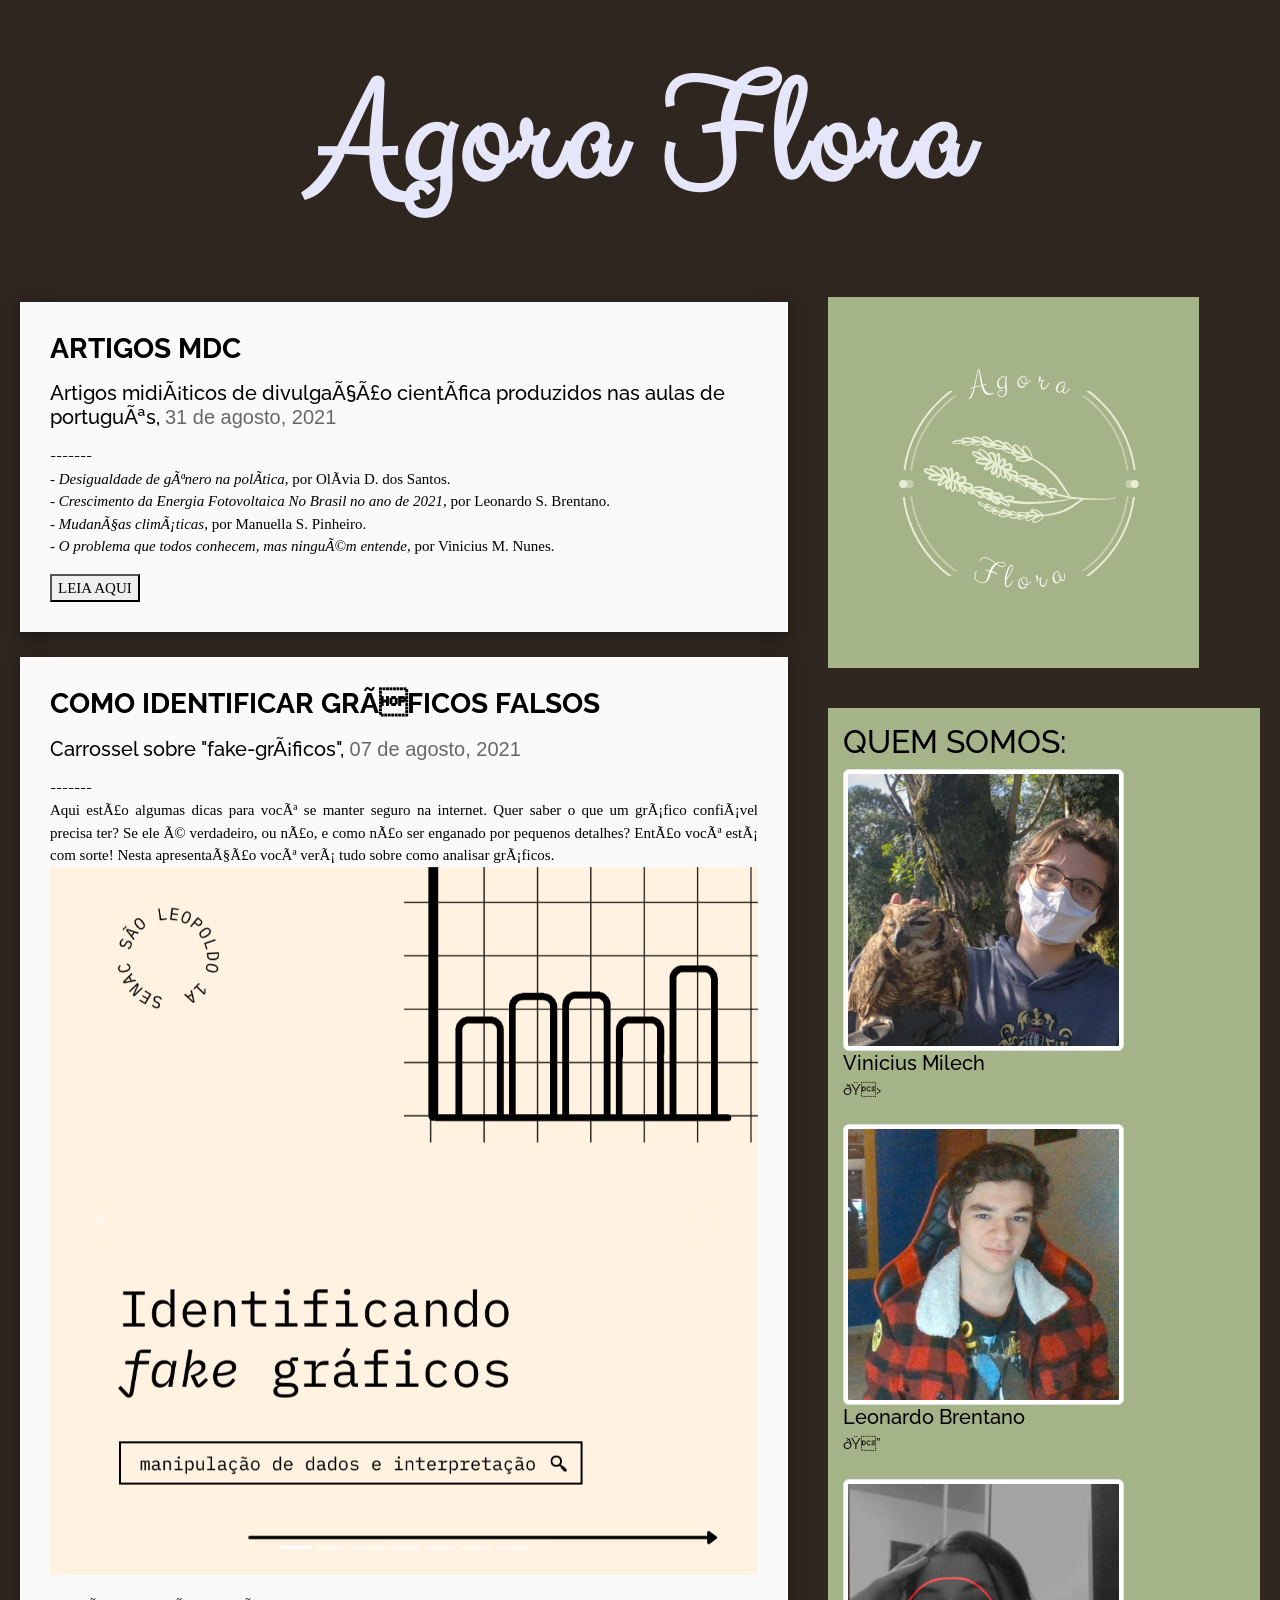
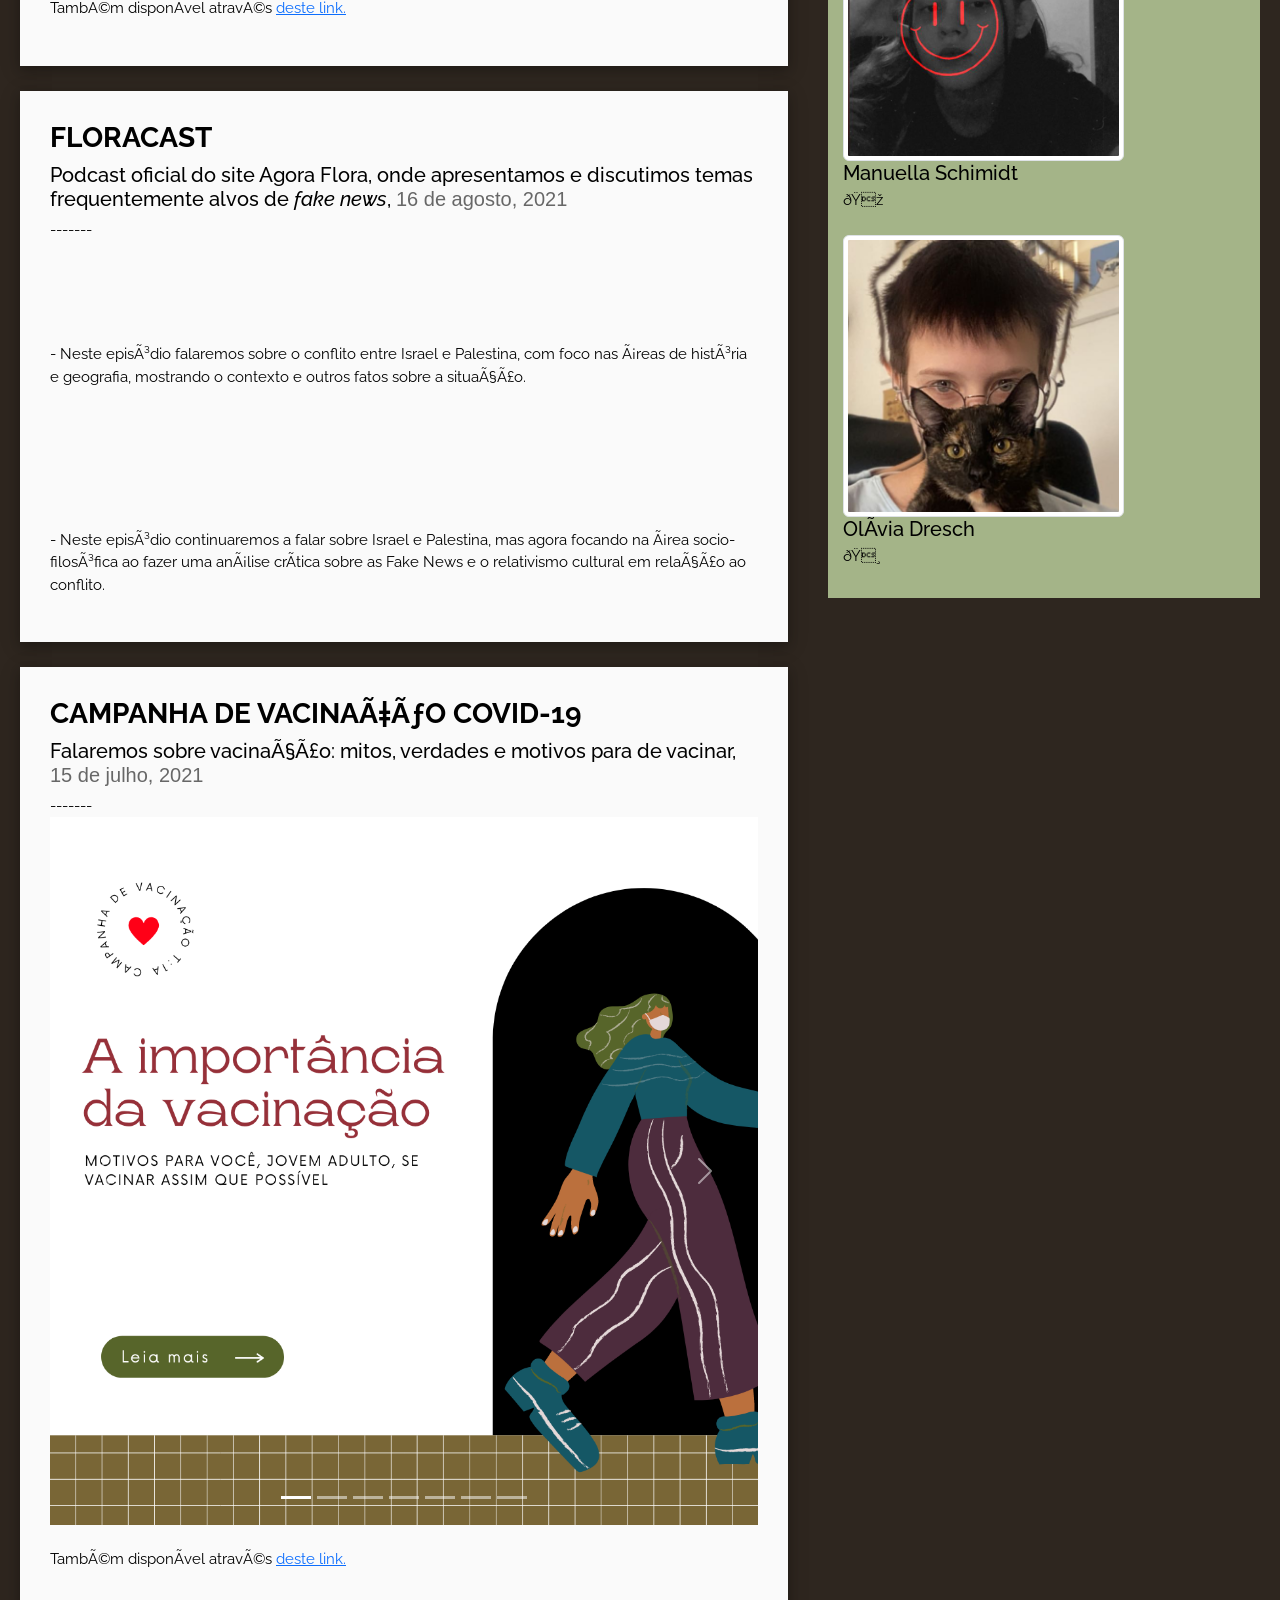
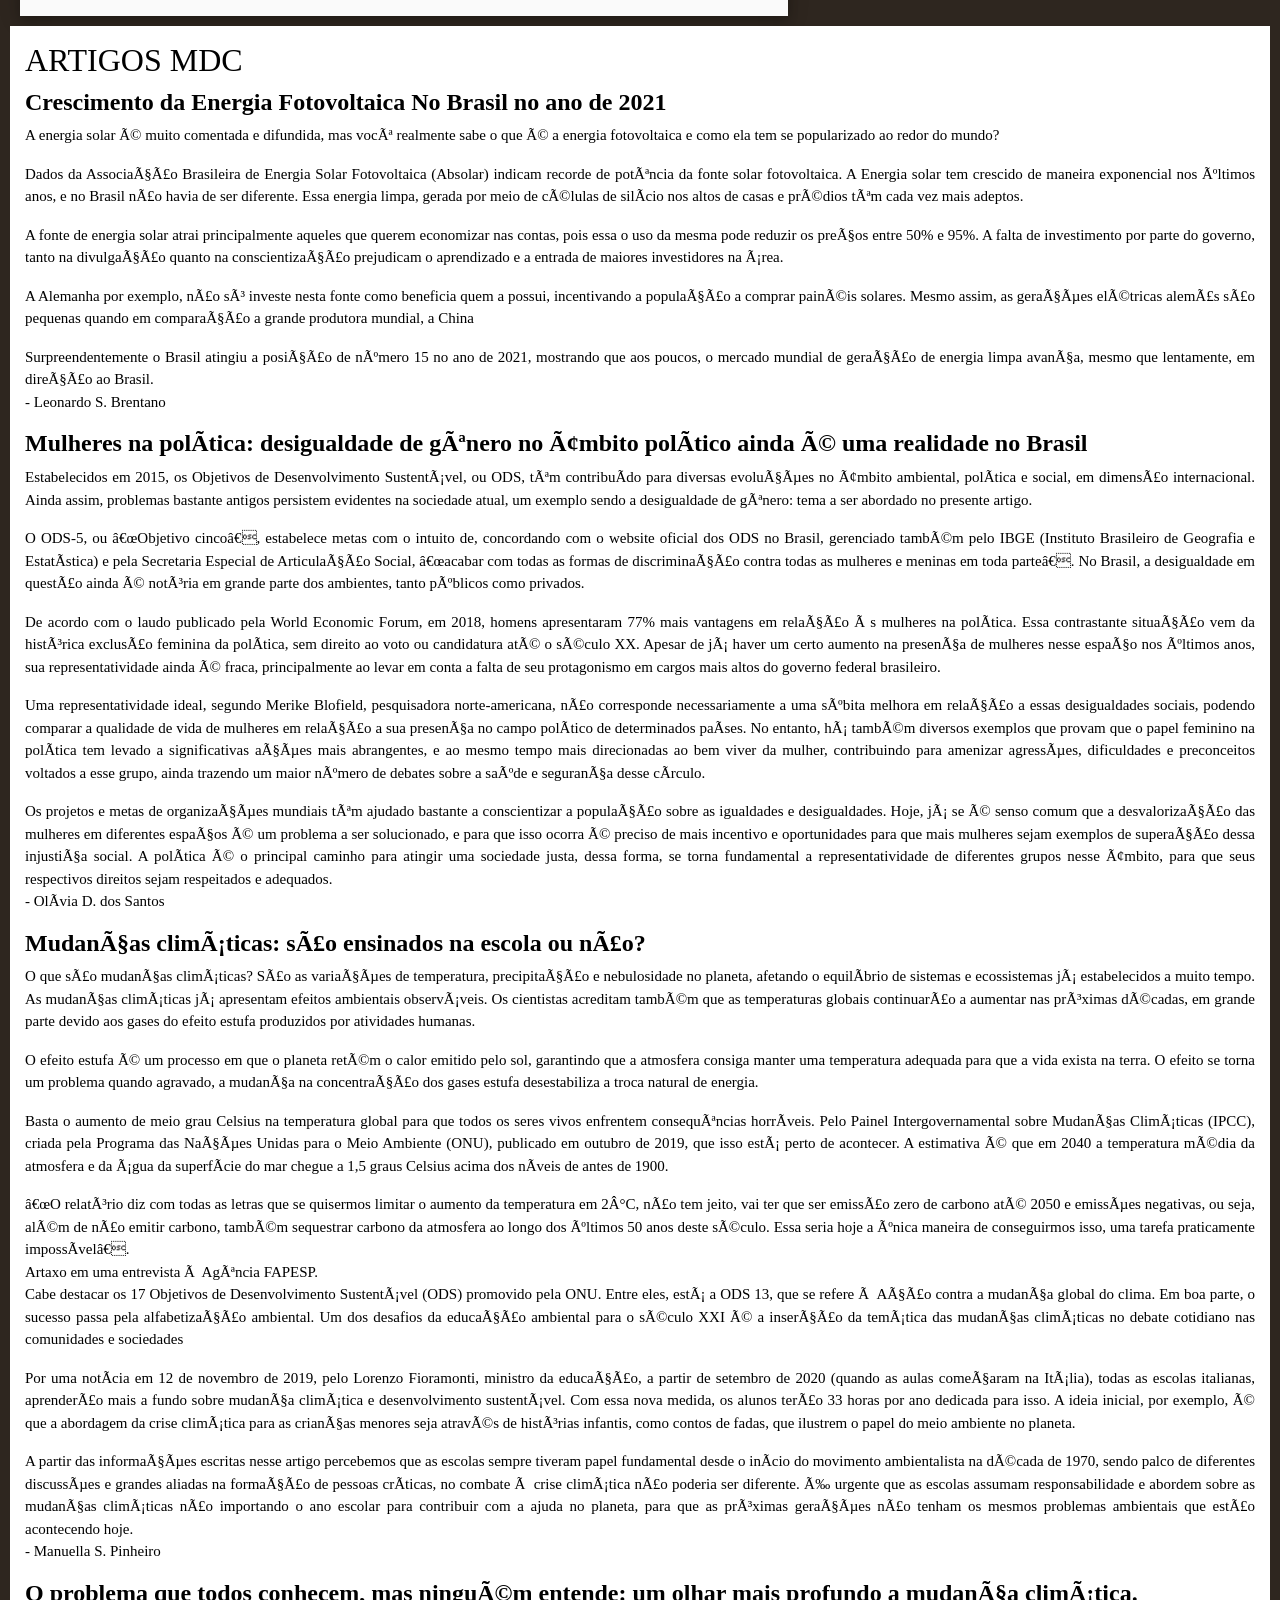
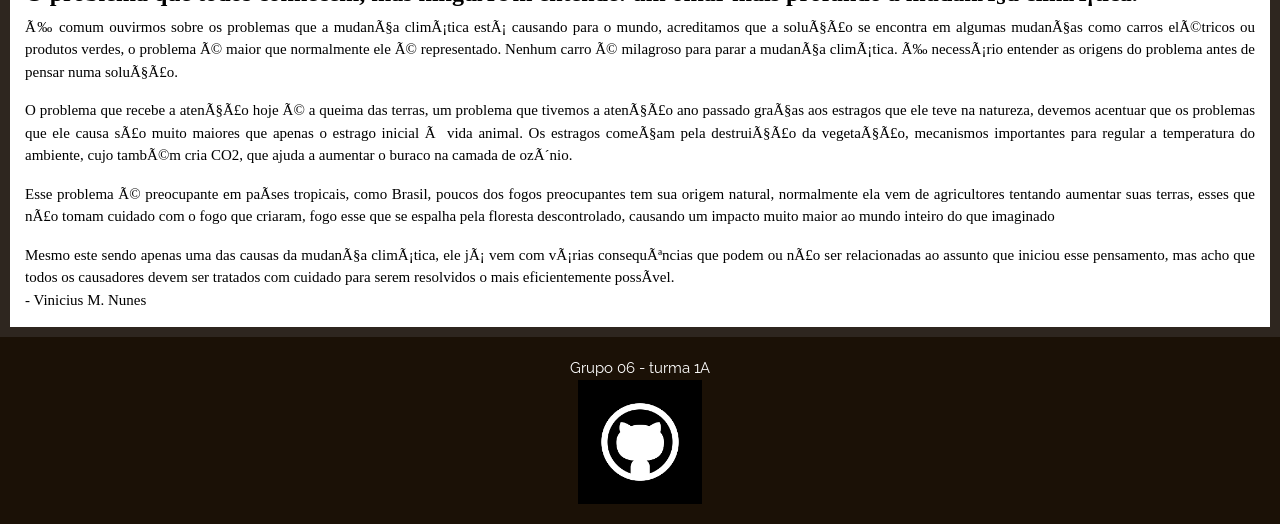
==== index.html @ df8947b8 "Rename indexAGORAFLORA.html to index.html" ====
<html>
    <title>Agora Flora</title>
    <head>
    <link href="https://fonts.googleapis.com/css2?family=Arapey&display=swap" rel="stylesheet"> <!---fonte-arapey-->
    <link href="https://fonts.googleapis.com/css2?family=Raleway&display=swap" rel="stylesheet"> <!--fonte-raleway-->
    <link href="https://fonts.googleapis.com/css2?family=Clicker+Script&display=swap" rel="stylesheet"> <!--fonte-clicker-script-->
    <link rel="shortcut icon" type= "image/png" href = "recheio do site/favicon-16x16.png"> <!--icon-da-aba-->
    <link href="https://cdn.jsdelivr.net/npm/bootstrap@5.1.0/dist/css/bootstrap.min.css" rel="stylesheet" integrity="sha384-KyZXEAg3QhqLMpG8r+8fhAXLRk2vvoC2f3B09zVXn8CA5QIVfZOJ3BCsw2P0p/We" crossorigin="anonymous"> <!--bootstrap-->
    <script src="https://cdn.jsdelivr.net/npm/bootstrap@5.1.1/dist/js/bootstrap.bundle.min.js" integrity="sha384-/bQdsTh/da6pkI1MST/rWKFNjaCP5gBSY4sEBT38Q/9RBh9AH40zEOg7Hlq2THRZ" crossorigin="anonymous"></script>
    <meta content="width=device-width, initial-scale=1" name="viewport" />
    <link rel="stylesheet" href="estiloAGORAFLORA.css">
<style
$enable-grid-classes: false;
$enable-cssgrid: true;
display: table;
$carousel-caption-width:10%;
>

.p{
    color: lavender;
    font-family: "Raleway", sans-serif;
    background-color: hsl(30, 19%, 15%);
    font-size: 15px;
    padding: auto;
    display: flex;
    flex-direction: column;
}


.flex{
  display: flex;
  justify-content: space-between;
}

.header2{
    text-align: center;
    font-size: 40mm;
    position: relative;
    margin: 20px;
    padding-top: 10px;
    font-family: "Clicker Script", cursive;
    letter-spacing: 5px;
    color: lavender;
}

.caixa-g{
    background-color: #fafafa;
    float: left;
    display: flex;
    flex-wrap: wrap;
    padding-left: 10px;
    padding: 20px;
    width:  60%;
    min-height: 60mm;
    margin-left: 20px;
    margin-top: 25px;
    box-shadow: 0 4px 10px 0 rgb(0 0 0 / 19%), 0 4px 20px 0 rgb(0 0 0 / 19%);
    font-family: "Raleway", sans-serif;
    color: black;
} 

.floracast{
    text-align-last: justify, right;
}

.caixa-p{
    background-color:#A4B488;
    float: right !important;
    display: block;
    padding: 15px;
    min-width: 30%;
    margin: 10px;
    margin-left: 40px;
    font-family: "Raleway", sans-serif;
    color: black;
    justify-content: stretch;
}

.caixa-texto{
    background-color: #ffffff;
    color: black;
    text-align: justify;
    float: center;
    display: block;
    margin: 10px;
}


.rodape {
    padding: 20px;
    text-align: center;
    align-self: bottom;
    background-color: #1b1106; color: #ffffff;
}

.data {
    color: rgba(0, 0, 0, 0.589);
    font-family: sans-serif;
}

.texto{
    text-align: justify;
    font-family: "sans-serif";
    color: black;
}

.g-col-4, .g-col-6{
    padding: 10px !important;
    position: sticky;
    display: block;
}

.posicao {
  position: absolute;
  left: 0;
  top: 0;
  width: 150px;
  height: 100px;
}

.txt{
  text-align: justify, left;
}



</style>
</head>

        <!--início-título-->
<header class="header2">
<b>Agora Flora</b>
</header>
        <!--fim-título-->


        <!--início-introdução-dos-artigos-->
<body class="p">
<div class="grid">
    <div class="caixa-g">
        <div class="g-col-6">
            <h3><b>ARTIGOS MDC </b></h3> 
        <p><h5>Artigos midiáticos de divulgação científica produzidos nas aulas de português, <span class="data">31 de agosto, 2021 </span></h5></p>
 ------- <div class=texto>
                <p> - <i>Desigualdade de gênero na política</i>, por Olívia D. dos Santos. <br>
                    - <i>Crescimento da Energia Fotovoltaica No Brasil no ano de 2021</i>, por Leonardo S. Brentano. <br>
                    - <i>Mudanças climáticas</i>, por Manuella S. Pinheiro. <br>
                    - <i>O problema que todos conhecem, mas ninguém entende</i>, por Vinicius M. Nunes. <br></p>
  
                  <a href="#Artigos"><button>LEIA AQUI</button>
                  
                  </a>
                 
                </div> 
                </div>  
    </div>  
        <!--fim introdução-dos-artigos-->
        <!--início-carrossel-matemática-->
    <div class="caixa-g">
        <div class="g-col-6">
            <h3><b>COMO IDENTIFICAR GRÁFICOS FALSOS </b></h3> 
            <p><h5>Carrossel sobre "fake-gráficos",<span class="data"> 07 de agosto, 2021 </span></h5></p>  -------
            <div class=texto> Aqui estão algumas dicas para você se manter seguro na internet. Quer saber o que um gráfico confiável precisa ter? Se ele é verdadeiro, ou não, e como não ser enganado por pequenos detalhes? Então você está com sorte! Nesta apresentação você verá tudo sobre como analisar gráficos. </div>
            <div id="carouselExampleIndicators" class="carousel slide" data-bs-ride="carousel">
              <div class="carousel-indicators">
                <button type="button" data-bs-target="#carouselExampleIndicators" data-bs-slide-to="0" class="active" aria-current="true" aria-label="Slide 1"></button>
                <button type="button" data-bs-target="#carouselExampleIndicators" data-bs-slide-to="1" aria-label="Slide 2"></button>
                <button type="button" data-bs-target="#carouselExampleIndicators" data-bs-slide-to="2" aria-label="Slide 3"></button>
                <button type="button" data-bs-target="#carouselExampleIndicators" data-bs-slide-to="3" aria-label="Slide 4"></button>
                <button type="button" data-bs-target="#carouselExampleIndicators" data-bs-slide-to="4" aria-label="Slide 5"></button>
                <button type="button" data-bs-target="#carouselExampleIndicators" data-bs-slide-to="5" aria-label="Slide 6"></button>
                <button type="button" data-bs-target="#carouselExampleIndicators" data-bs-slide-to="6" aria-label="Slide 7"></button>
              </div>
              <div class="carousel-inner">
                <div class="carousel-item active">
                  <img src="recheio do site/graficos/1.png" class="d-block w-100" alt="slide1">
                </div>
                <div class="carousel-item">
                  <img src="recheio do site/graficos/2.png" class="d-block w-100" alt="slide2">
                </div>
                <div class="carousel-item">
                  <img src="recheio do site/graficos/3.png" class="d-block w-100" alt="slide3">
                </div>
                <div class="carousel-item">
                  <img src="recheio do site/graficos/4.png" class="d-block w-100" alt="slide4">
                </div>
                <div class="carousel-item">
                  <img src="recheio do site/graficos/5.png" class="d-block w-100" alt="slide5">
                </div>
                <div class="carousel-item">
                  <img src="recheio do site/graficos/6.png" class="d-block w-100" alt="slide6">
                </div>
                <div class="carousel-item">
                  <img src="recheio do site/graficos/7.png" class="d-block w-100" alt="slide7">
                </div>
              </div>
              <button class="carousel-control-prev" type="button" data-bs-target="#carouselExampleIndicators" data-bs-slide="prev">
                <span class="carousel-control-prev-icon" aria-hidden="true"></span>
                <span class="visually-hidden">Anterior</span>
              </button>
              <button class="carousel-control-next" type="button" data-bs-target="#carouselExampleIndicators" data-bs-slide="next">
                <span class="carousel-control-next-icon" aria-hidden="true"></span>
                <span class="visually-hidden">Próximo</span>
              </button>
            </div>

              <br>
              <p>Também disponível através <a href="https://www.canva.com/design/DAEjVn2A38w/-fjfD3KlGDydAcrtECcriA/view?utm_content=DAEjVn2A38w&utm_campaign=designshare&utm_medium=link&utm_source=sharebutton">deste link.</a></p>
           
            </div>

        </div>
            <!--fim-carrossel-de-matemática-->

            <!--início-podcast-->
    <div class="caixa-g">
        <div class="g-col-6"> 
            <div class=floracast>
            <h3><b>FLORACAST</b></h3>
        <h5>Podcast oficial do site Agora Flora, onde apresentamos e discutimos temas frequentemente alvos de <i>fake news</i>, <span class="data">16 de agosto, 2021</span></h5>  -------<br>  
      <iframe src="https://anchor.fm/floracast/embed/episodes/Floracast-Conflito-entre-Israel-e-Palestina-pt-1-e15sjil" height="102px" width="400px" frameborder="0" scrolling="no"></iframe>
      <p> - Neste episódio falaremos sobre o conflito entre Israel e Palestina, com foco nas áreas de história e geografia, mostrando o contexto e outros fatos sobre a situação.</p> <br>
      <iframe src="https://anchor.fm/floracast/embed/episodes/Floracast-Conflito-entre-Israel-e-Palestina-pt-2-e15tlrc" height="102px" width="400px" frameborder="0" scrolling="no"></iframe>          
       <p>- Neste episódio continuaremos a falar sobre Israel e Palestina, mas agora focando na área socio-filosófica ao fazer uma análise crítica sobre as Fake News e o relativismo cultural em relação ao conflito.</p>                  
    </div>
    </section>
    </div>
    </div>
    
            <!--fim-podcast-->
<!---sobre-a-gente-->
            <div class="caixa-g">
              <div class="g-col-6">
                  <h3><b>CAMPANHA DE VACINAÇÃO COVID-19 </b></h3> 
                  <h5>Falaremos sobre vacinação: mitos, verdades e motivos para de vacinar, <span class="data">15 de julho, 2021</span></h5>  -------

                <div id="carouselExampleIndicators" class="carousel slide" data-bs-ride="carousel">
                    <div class="carousel-indicators">
                      <button type="button" data-bs-target="#carouselExampleIndicators" data-bs-slide-to="0" class="active" aria-current="true" aria-label="Slide 1"></button>
                      <button type="button" data-bs-target="#carouselExampleIndicators" data-bs-slide-to="1" aria-label="Slide 2"></button>
                      <button type="button" data-bs-target="#carouselExampleIndicators" data-bs-slide-to="2" aria-label="Slide 3"></button>
                      <button type="button" data-bs-target="#carouselExampleIndicators" data-bs-slide-to="3" aria-label="Slide 4"></button>
                      <button type="button" data-bs-target="#carouselExampleIndicators" data-bs-slide-to="4" aria-label="Slide 5"></button>
                      <button type="button" data-bs-target="#carouselExampleIndicators" data-bs-slide-to="5" aria-label="Slide 6"></button>
                      <button type="button" data-bs-target="#carouselExampleIndicators" data-bs-slide-to="6" aria-label="Slide 7"></button>
                    </div>
                    <div class="carousel-inner">
                      <div class="carousel-item active">
                        <img src="recheio do site/campanha/1.png" class="d-block w-100" alt="slide1">
                      </div>
                      <div class="carousel-item">
                        <img src="recheio do site/campanha/2.png" class="d-block w-100" alt="slide2">
                      </div>
                      <div class="carousel-item">
                        <img src="recheio do site/campanha/3.png" class="d-block w-100" alt="slide3">
                      </div>
                      <div class="carousel-item">
                        <img src="recheio do site/campanha/4.png" class="d-block w-100" alt="slide4">
                      </div>
                      <div class="carousel-item">
                        <img src="recheio do site/campanha/5.png" class="d-block w-100" alt="slide5">
                      </div>
                      <div class="carousel-item">
                        <img src="recheio do site/campanha/6.png" class="d-block w-100" alt="slide6">
                      </div>
                      <div class="carousel-item">
                        <img src="recheio do site/campanha/7.png" class="d-block w-100" alt="slide7">
                      </div>
                    </div>
                    <button class="carousel-control-prev" type="button" data-bs-target="#carouselExampleIndicators" data-bs-slide="prev">
                      <span class="carousel-control-prev-icon" aria-hidden="true"></span>
                      <span class="visually-hidden">Anterior</span>
                    </button>
                    <button class="carousel-control-next" type="button" data-bs-target="#carouselExampleIndicators" data-bs-slide="next">
                      <span class="carousel-control-next-icon" aria-hidden="true"></span>
                      <span class="visually-hidden">Próximo</span>
                    </button>
                  </div>
                  <br>
                  <p>Também disponível através <a href="https://www.canva.com/design/DAEjVn2A38w/-fjfD3KlGDydAcrtECcriA/view?utm_content=DAEjVn2A38w&utm_campaign=designshare&utm_medium=link&utm_source=sharebutton">deste link.</a></p>
                </div>
        </div>


          <div class="g-col-4">
      <div class="flex">
    <div class="caixa-p" style="table-header-group"> 
    <tr><td><img src="recheio do site/logoverde.png" alt="Logo do site" style="height: 100%", style="float: inline-start;"> </td></tr>
    </div>
    </div>
  </div> 

    <div class="g-col-4"> 
      <div class="flex">
        <div class="caixa-p">
        <h2>QUEM SOMOS:</h2>
        <ul class="list-unstyled">
          <li class="media">
            <a href="https://www.instagram.com/vinicius.milechnunes/">
              <img src="recheio do site/vini.jpg" alt="manuella" width="70%" class="media-object img-responsive img-thumbnail"/>
              </a>
            <div class="media-body">
              <h5 class="mt-0 mb-1">Vinicius Milech</h5> 
              🐛 
            </div>
          </li>
<br>
          <li class="media">
            <a href="https://www.instagram.com/leonardobrentano_/">
              <img src="recheio do site/leo.jpg" alt="leonardo" width="70%" class="media-object img-responsive img-thumbnail"/>
              </a>
            <div class="media-body">
              <h5 class="mt-0 mb-1">Leonardo Brentano</h5>
              🐔
            </div>
          </li>

          <li class="media my-4">
            <a href="https://www.instagram.com/schmidt_6578/">
              <img src="recheio do site/manu.jpg" alt="manuella" width="70%" class="media-object img-responsive img-thumbnail"/>
              </a>
            <div class="media-body">
              <h5 class="mt-0 mb-1">Manuella Schimidt</h5>
              🐞
            </div>
          </li>

          <li class="media">
            <a href="https://www.instagram.com/oliviaxdresch/">
              <img src="recheio do site/olivia-linda.jpg" alt="olivia" width="70%" class="media-object img-responsive img-thumbnail"/>
              </a>
            <div class="media-body">
              <h5 class="mt-0 mb-1">Olívia Dresch</h5>
              🐸
            </div>
          </li>
        </ul>
        </div>
        </div>
      </div>
      </div>  <!--fechamento-do-grid-->
            
<!--inicio-artigo-->

    <section id="Artigos" class="caixa-texto" style="text-align:center">
<div class="texto" style="margin:15px">
      
<h2>ARTIGOS MDC</h2>

<!---texto do Leo --> <h4> <b> Crescimento da Energia Fotovoltaica No Brasil no ano de 2021</b></h4>
<!--1°p--> <p>  A energia solar é muito comentada e difundida, mas você realmente sabe o que é a energia fotovoltaica e como ela tem se popularizado ao redor do mundo?</p>
<!--2°p--> <p>  Dados da Associação Brasileira de Energia Solar Fotovoltaica (Absolar) indicam recorde de potência da fonte solar fotovoltaica. A Energia solar tem crescido de maneira exponencial nos últimos anos, e no Brasil não havia de ser diferente. Essa energia limpa, gerada por meio de células de silício nos altos de casas e prédios têm cada vez mais adeptos. </p>
<!--3°p--> <p>  A fonte de energia solar atrai principalmente aqueles que querem economizar nas contas, pois essa o uso da mesma pode reduzir os preços entre 50% e 95%. A falta de investimento por parte do governo, tanto na divulgação quanto na conscientização prejudicam o aprendizado e a entrada de maiores investidores na área. </p>
<!--4°p--> <p>  A Alemanha por exemplo, não só investe nesta fonte como beneficia quem a possui, incentivando a população a comprar painéis solares. Mesmo assim, as gerações elétricas alemãs são pequenas quando em comparação a grande produtora mundial, a China</p>
<!--5°p--> <p>  Surpreendentemente o Brasil atingiu a posição de número 15 no ano de 2021, mostrando que aos poucos, o mercado mundial de geração de energia limpa avança, mesmo que lentamente, em direção ao Brasil. <br> - Leonardo S. Brentano</p>

  <!--texto da olivia--> <h4> <b> Mulheres na política: desigualdade de gênero no âmbito político ainda é uma realidade no Brasil</b></h4>
  <!--1°p--> <p>Estabelecidos em 2015, os Objetivos de Desenvolvimento Sustentável, ou ODS, têm contribuído para diversas evoluções no âmbito ambiental, política e social, em dimensão internacional. Ainda assim, problemas bastante antigos persistem evidentes na sociedade atual, um exemplo sendo a desigualdade de gênero: tema a ser abordado no presente artigo. </p>
<!--2°p--> <p> O ODS-5, ou “Objetivo cinco”, estabelece metas com o intuito de, concordando com o website oficial dos ODS no Brasil, gerenciado também pelo IBGE (Instituto Brasileiro de Geografia e Estatística) e pela Secretaria Especial de Articulação Social, “acabar com todas as formas de discriminação contra todas as mulheres e meninas em toda parte”. No Brasil, a desigualdade em questão ainda é notória em grande parte dos ambientes, tanto públicos como privados.</p>
<!--3°p--> <p> De acordo com o laudo publicado pela World Economic Forum, em 2018, homens apresentaram 77% mais vantagens em relação às mulheres na política. Essa contrastante situação vem da histórica exclusão feminina da política, sem direito ao voto ou candidatura até o século XX. Apesar de já haver um certo aumento na presença de mulheres nesse espaço nos últimos anos, sua representatividade ainda é fraca, principalmente ao levar em conta a falta de seu protagonismo em cargos mais altos do governo federal brasileiro.</p>
<!--4°p--> <p>Uma representatividade ideal, segundo Merike Blofield, pesquisadora norte-americana, não corresponde necessariamente a uma súbita melhora em relação a essas desigualdades sociais, podendo comparar a qualidade de vida de mulheres em relação a sua presença no campo político de determinados países. No entanto, há também diversos exemplos que provam que o papel feminino na política tem levado a significativas ações mais abrangentes, e ao mesmo tempo mais direcionadas ao bem viver da mulher, contribuindo para amenizar agressões, dificuldades e preconceitos voltados a esse grupo, ainda trazendo um maior número de debates sobre a saúde e segurança desse círculo.</p>
<!--5°p--> <p>Os projetos e metas de organizações mundiais têm ajudado bastante a conscientizar a população sobre as igualdades e desigualdades. Hoje, já se é senso comum que a desvalorização das mulheres em diferentes espaços é um problema a ser solucionado, e para que isso ocorra é preciso de mais incentivo e oportunidades para que mais mulheres sejam exemplos de superação dessa injustiça social. A política é o principal caminho para atingir uma sociedade justa, dessa forma, se torna fundamental a representatividade de diferentes grupos nesse âmbito, para que seus respectivos direitos sejam respeitados e adequados. <br> - Olívia D. dos Santos</p>

<!--texto da Manu--> <h4> <b>Mudanças climáticas: são ensinados na escola ou não?</b> </h4>
  <!--1°p--> <p> O que são mudanças climáticas? São as variações de temperatura, precipitação e nebulosidade no planeta, afetando o equilíbrio de sistemas e ecossistemas já estabelecidos a muito tempo. As mudanças climáticas já apresentam efeitos ambientais observáveis. Os cientistas acreditam também que as temperaturas globais continuarão a aumentar nas próximas décadas, em grande parte devido aos gases do efeito estufa produzidos por atividades humanas.</p>
<!--2°p--> <p>O efeito estufa é um processo em que o planeta retém o calor emitido pelo sol, garantindo que a atmosfera consiga manter uma temperatura adequada para que a vida exista na terra. O efeito se torna um problema quando agravado, a mudança na concentração dos gases estufa desestabiliza a troca natural de energia.</p>
<!--3°p--> Basta o aumento de meio grau Celsius na temperatura global para que todos os seres vivos enfrentem consequências horríveis. Pelo Painel Intergovernamental sobre Mudanças Climáticas (IPCC), criada pela Programa das Nações Unidas para o Meio Ambiente (ONU), publicado em outubro de 2019, que isso está perto de acontecer. A estimativa é que em 2040 a temperatura média da atmosfera e da água da superfície do mar chegue a 1,5 graus Celsius acima dos níveis de antes de 1900.</p>
      <div class="txt"> “O relatório diz com todas as letras que se quisermos limitar o aumento da temperatura em 2°C, não tem jeito, vai ter que ser emissão zero de carbono até 2050 e emissões negativas, ou seja, além de não emitir carbono, também sequestrar carbono da atmosfera ao longo dos últimos 50 anos deste século. Essa seria hoje a única maneira de conseguirmos isso, uma tarefa praticamente impossível”. 
  <br> Artaxo em uma entrevista à Agência FAPESP. </div>
<!--4°p--> <p>Cabe destacar os 17 Objetivos de Desenvolvimento Sustentável (ODS) promovido pela ONU. Entre eles, está a ODS 13, que se refere à Ação contra a mudança global do clima. Em boa parte, o sucesso passa pela alfabetização ambiental.  Um dos desafios da educação ambiental para o século XXI é a inserção da temática das mudanças climáticas no debate cotidiano nas comunidades e sociedades</p>
<!--5°p--> <p>Por uma notícia em 12 de novembro de 2019, pelo Lorenzo Fioramonti, ministro da educação, a partir de setembro de 2020 (quando as aulas começaram na Itália), todas as escolas italianas, aprenderão mais a fundo sobre mudança climática e desenvolvimento sustentável. Com essa nova medida, os alunos terão 33 horas por ano dedicada para isso. A ideia inicial, por exemplo, é que a abordagem da crise climática para as crianças menores seja através de histórias infantis, como contos de fadas, que ilustrem o papel do meio ambiente no planeta.  </p>
<!--6°p--> <p>A partir das informações escritas nesse artigo percebemos que as escolas sempre tiveram papel fundamental desde o início do movimento ambientalista na década de 1970, sendo palco de diferentes discussões e grandes aliadas na formação de pessoas críticas, no combate à crise climática não poderia ser diferente. É urgente que as escolas assumam responsabilidade e abordem sobre as mudanças climáticas não importando o ano escolar para contribuir com a ajuda no planeta, para que as próximas gerações não tenham os mesmos problemas ambientais que estão acontecendo hoje.<br> - Manuella S. Pinheiro</p>

<!--texto do Vini--> <h4> <b>O problema que todos conhecem, mas ninguém entende: um olhar mais profundo a mudança climática.</b> </h4>
  <!--1°p--> <p> É comum ouvirmos sobre os problemas que a mudança climática está causando para o mundo, acreditamos que a solução se encontra em algumas mudanças como carros elétricos ou produtos verdes, o problema é maior que normalmente ele é representado. Nenhum carro é milagroso para parar a mudança climática. É necessário entender as origens do problema antes de pensar numa solução.</p>
<!--2°p--> <p>O problema que recebe a atenção hoje é a queima das terras, um problema que tivemos a atenção ano passado graças aos estragos que ele teve na natureza, devemos acentuar que os problemas que ele causa são muito maiores que apenas o estrago inicial à vida animal. Os estragos começam pela destruição da vegetação, mecanismos importantes para regular a temperatura do ambiente, cujo também cria CO2, que ajuda a aumentar o buraco na camada de ozônio.</p>
<!--3°p--> <p>Esse problema é preocupante em países tropicais, como Brasil, poucos dos fogos preocupantes tem sua origem natural, normalmente ela vem de agricultores tentando aumentar suas terras, esses que não tomam cuidado com o fogo que criaram, fogo esse que se espalha pela floresta descontrolado, causando um impacto muito maior ao mundo inteiro do que imaginado</p>
<!--4°p--> <p>Mesmo este sendo apenas uma das causas da mudança climática, ele já vem com várias consequências que podem ou não ser relacionadas ao assunto que iniciou esse pensamento, mas acho que todos os causadores devem ser tratados com cuidado para serem resolvidos o mais eficientemente possível. <br> - Vinicius M. Nunes</p>
</div>
    </section>

            <!--fim-artigo-->



<div class="rodape">
  Grupo 06 - turma 1A <br>
  <a href="https://www.github.com/olivia-74/olivia-74.github.io">
    <img src="recheio do site/github.png" alt="link do github" width="10%"/>
    </a>

</div>


</body>

</html>
---- estiloAGORAFLORA.css ----
.p{
  color: lavender;
  font-family: "Raleway", sans-serif;
  background-color: hsl(30, 19%, 15%);
  font-size: 15px;
  padding: auto;
  display: flex;
  flex-direction: column;
}


.flex{
display: flex;
justify-content: space-between;
}

.header2{
  text-align: center;
  font-size: 40mm;
  position: relative;
  margin: 20px;
  padding-top: 10px;
  font-family: "Clicker Script", cursive;
  letter-spacing: 5px;
  color: lavender;
}

.caixa-g{
  background-color: #fafafa;
  float: left;
  display: flex;
  flex-wrap: wrap;
  padding-left: 10px;
  padding: 20px;
  width:  60%;
  min-height: 60mm;
  margin-left: 20px;
  margin-top: 25px;
  box-shadow: 0 4px 10px 0 rgb(0 0 0 / 19%), 0 4px 20px 0 rgb(0 0 0 / 19%);
  font-family: "Raleway", sans-serif;
  color: black;
} 

.floracast{
  text-align-last: justify, right;
}

.caixa-p{
  background-color:#A4B488;
  float: right !important;
  display: block;
  padding: 15px;
  min-width: 30%;
  margin: 10px;
  margin-left: 40px;
  font-family: "Raleway", sans-serif;
  color: black;
  justify-content: stretch;
}

.caixa-texto{
  background-color: #ffffff;
  color: black;
  text-align: justify;
  float: center;
  display: block;
  margin: 10px;
}


.rodape {
  padding: 20px;
  text-align: center;
  align-self: bottom;
  background-color: #1b1106; color: #ffffff;
}

.data {
  color: rgba(0, 0, 0, 0.589);
  font-family: sans-serif;
}

.texto{
  text-align: justify;
  font-family: "sans-serif";
  color: black;
}

.g-col-4, .g-col-6{
  padding: 10px !important;
  position: sticky;
  display: block;
}

.posicao {
position: absolute;
left: 0;
top: 0;
width: 150px;
height: 100px;
}

.txt{
text-align: justify, left;
}



</style>
</head>
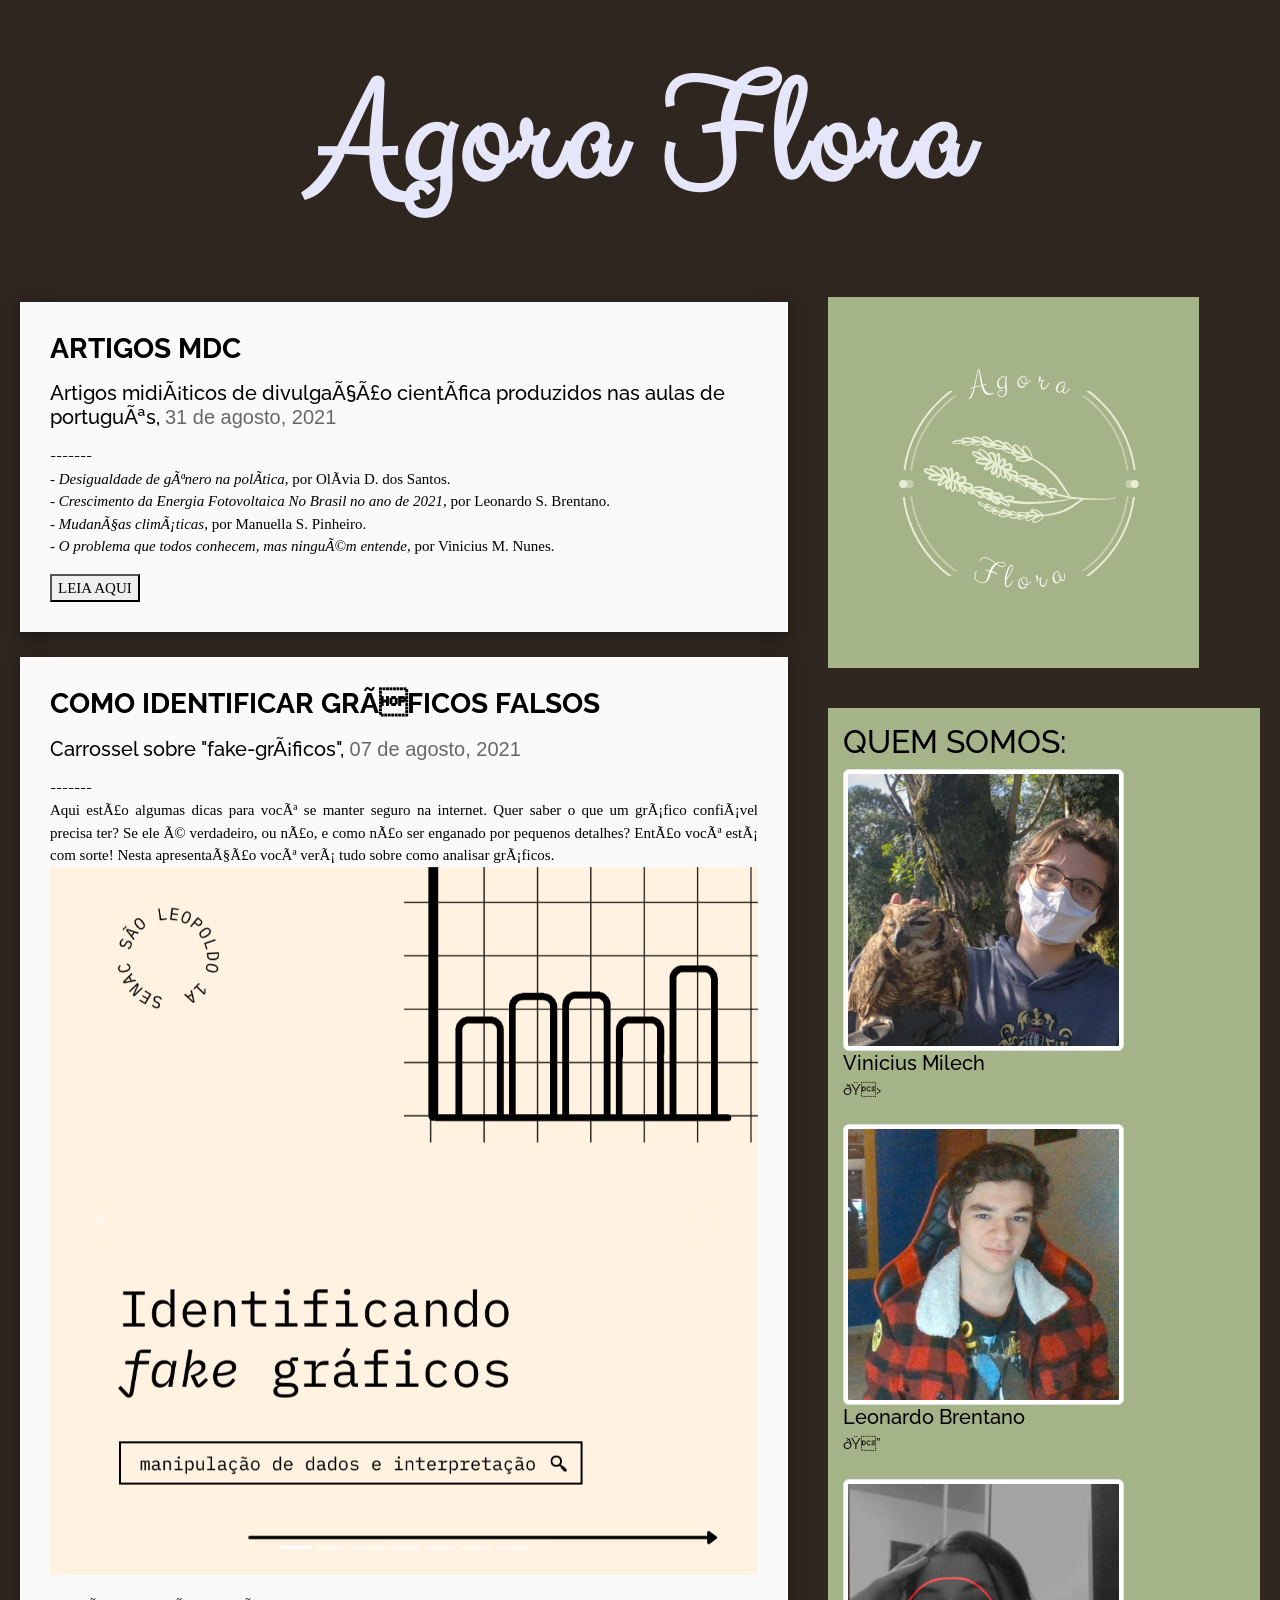
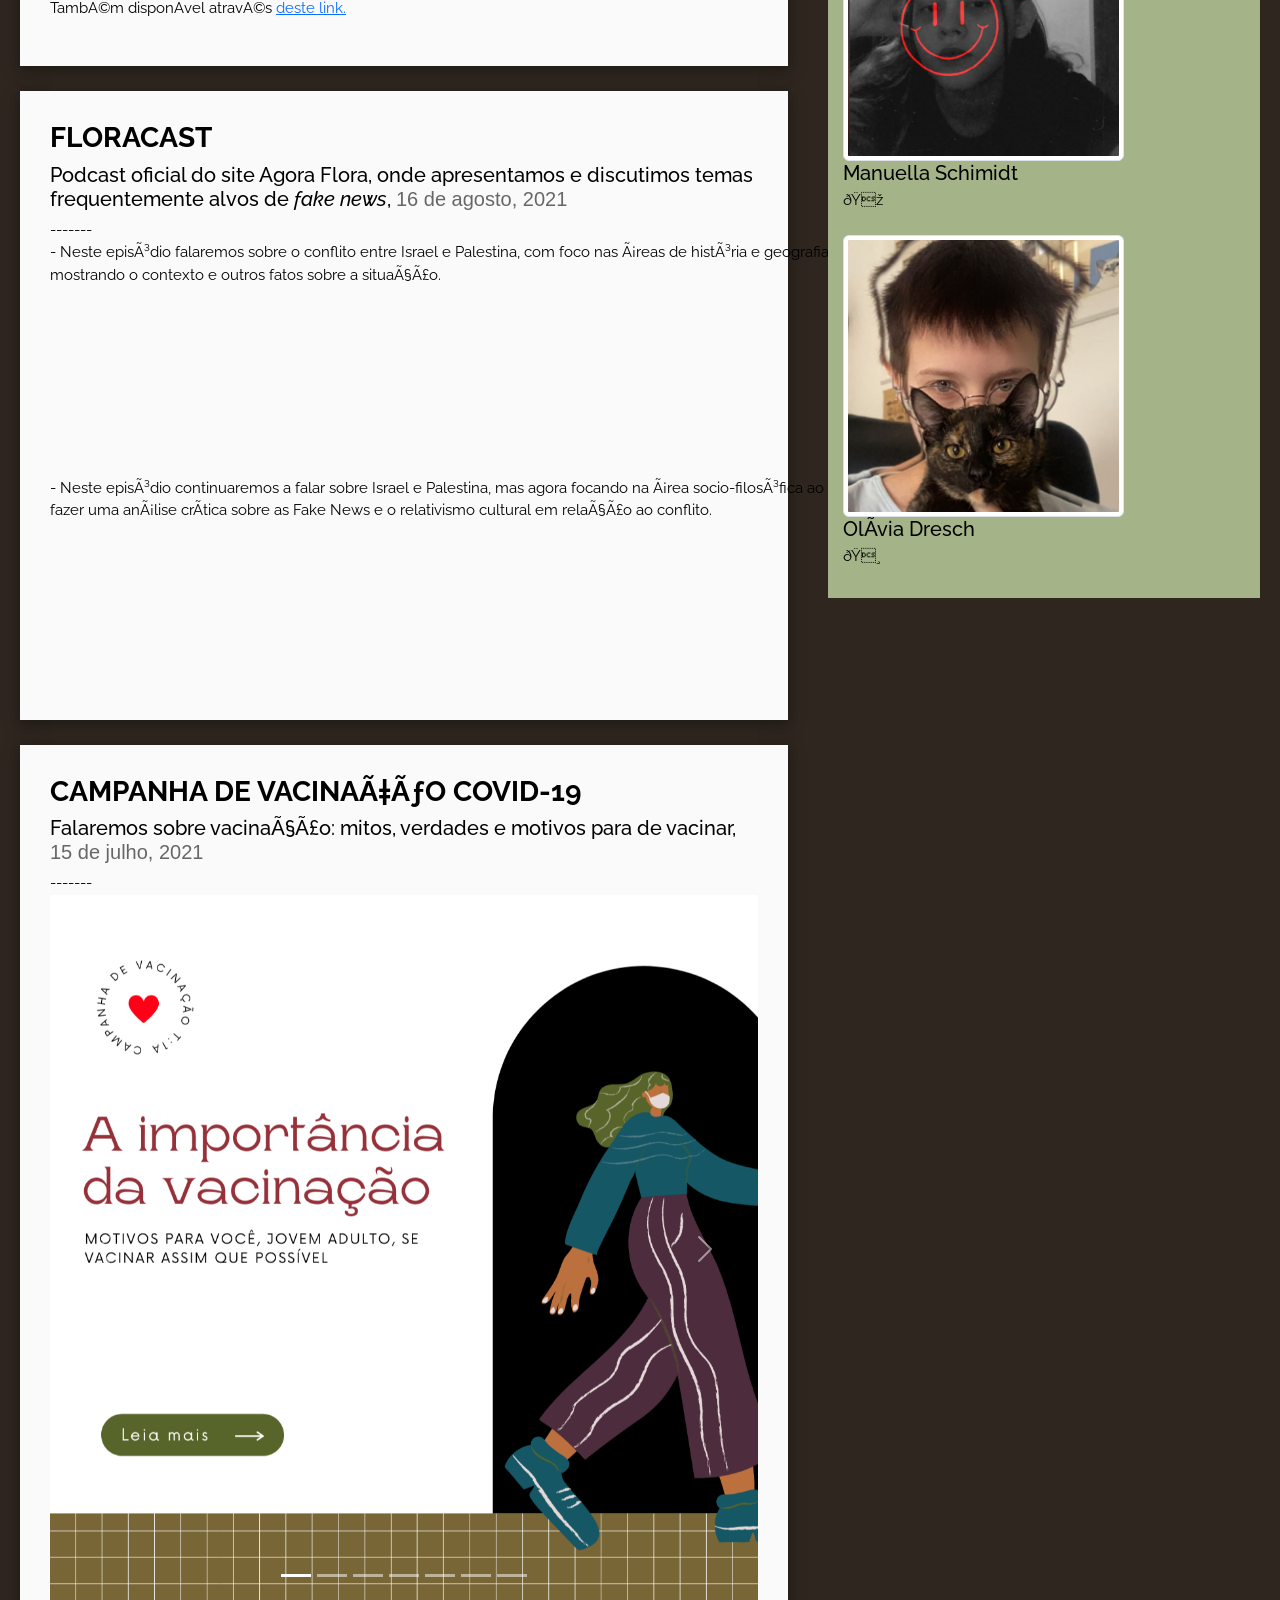
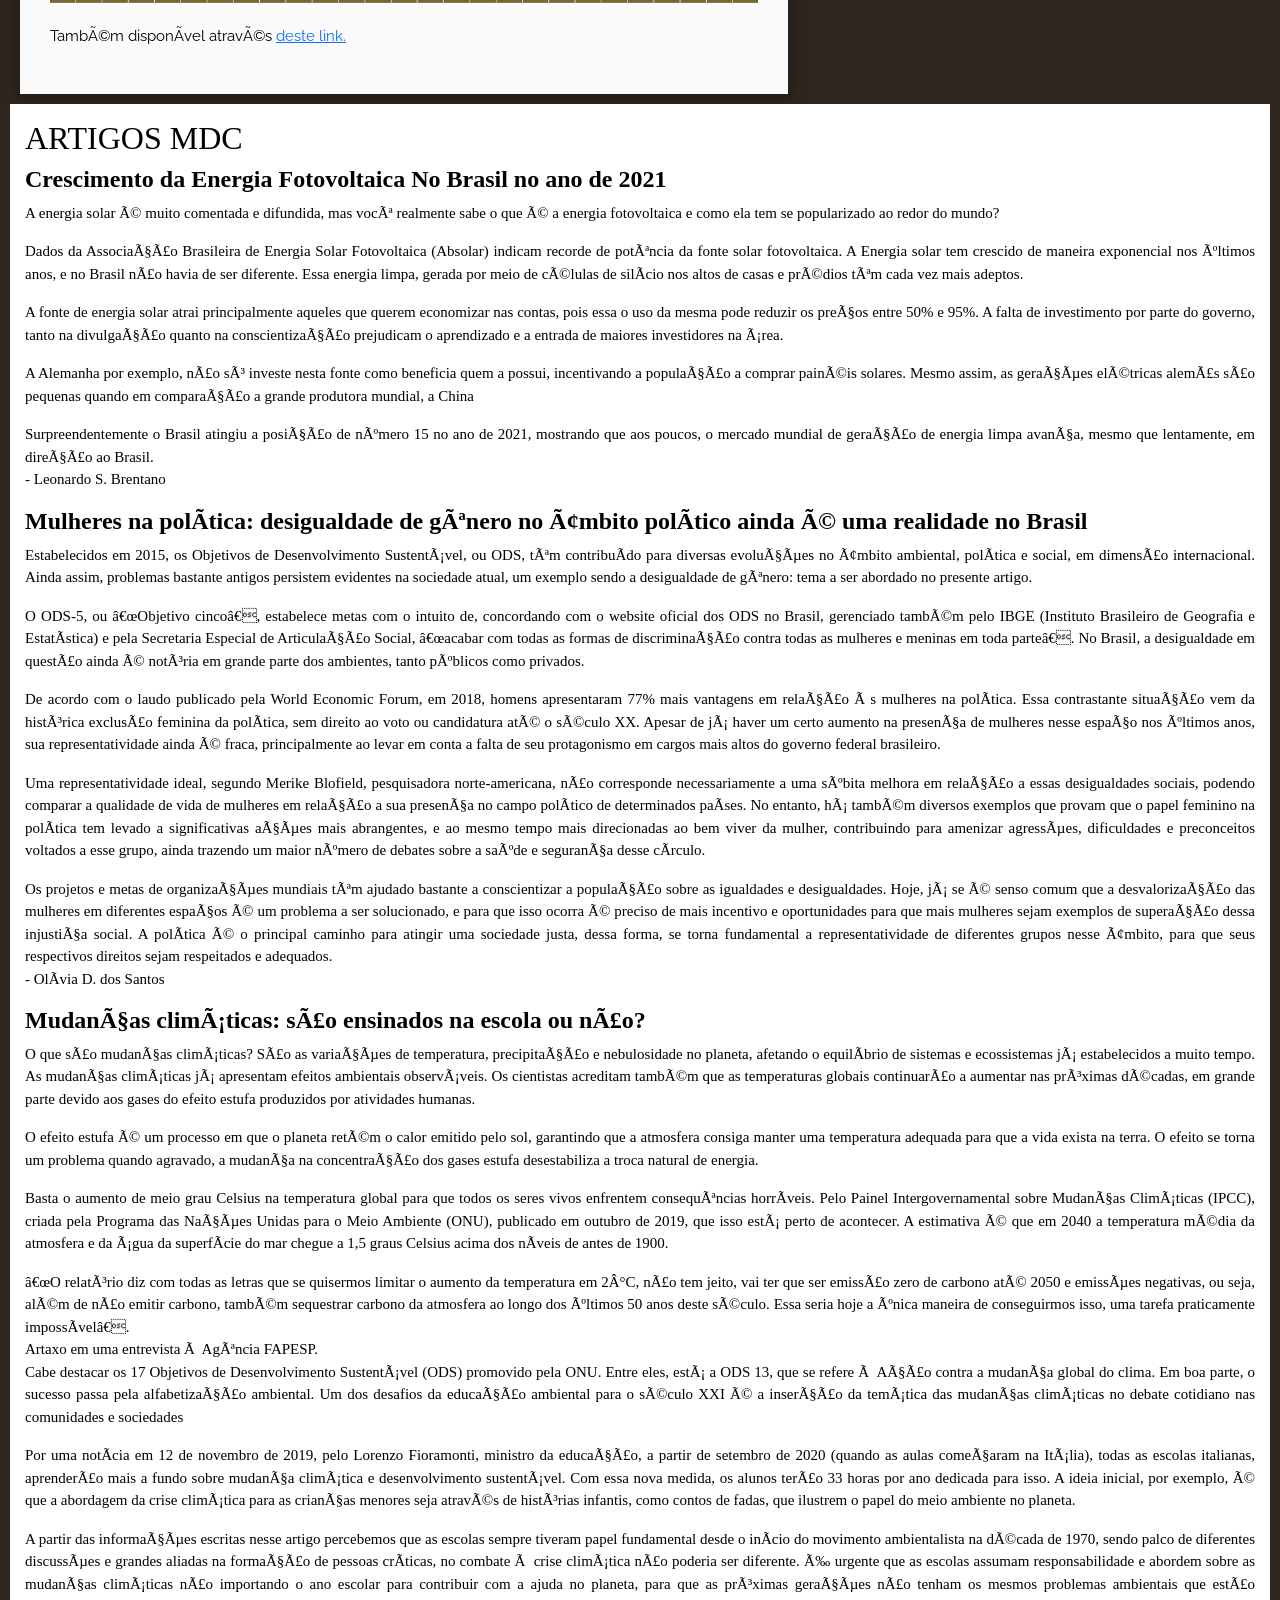
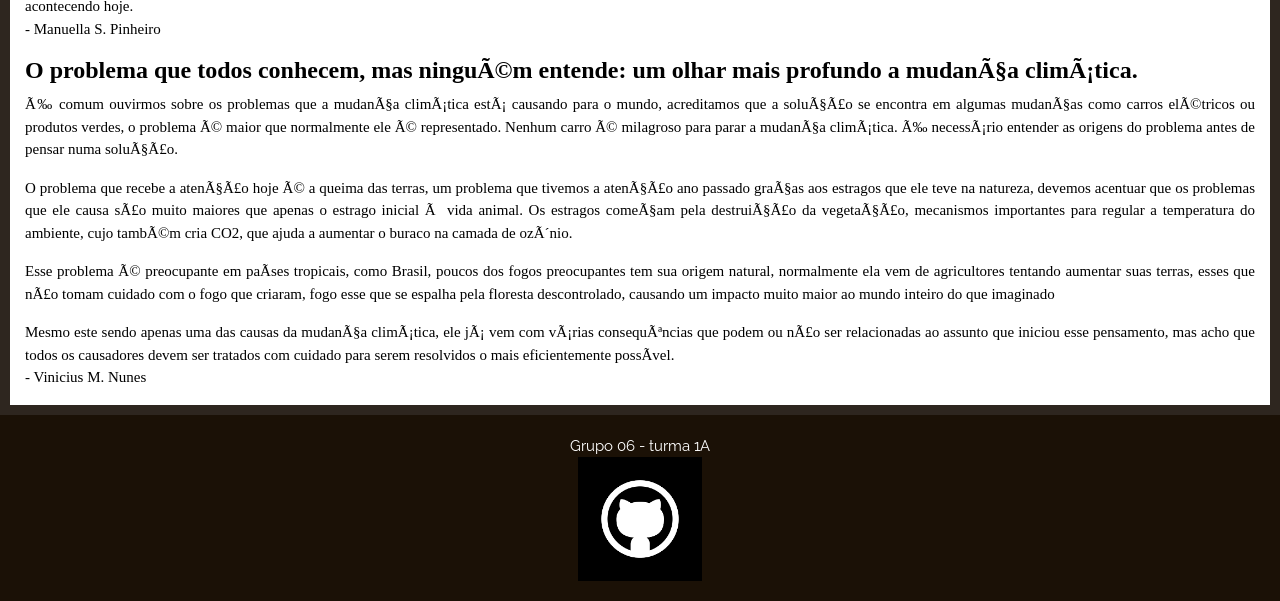
==== commit de2236fa: "Update index.html" ====
--- a/index.html
+++ b/index.html
@@ -205,7 +205,7 @@
             </div>
 
               <br>
-              <p>Também disponível através <a href="https://www.canva.com/design/DAEjVn2A38w/-fjfD3KlGDydAcrtECcriA/view?utm_content=DAEjVn2A38w&utm_campaign=designshare&utm_medium=link&utm_source=sharebutton">deste link.</a></p>
+              <p>Também disponível através <a href="https://www.canva.com/design/DAEjVn2A38w/-fjfD3KlGDydAcrtECcriA/view?utm_content=DAEjVn2A38w&utm_campaign=designshare&utm_medium=link&utm_source=viewer">deste link.</a></p>
            
             </div>
 
@@ -218,11 +218,12 @@
             <div class=floracast>
             <h3><b>FLORACAST</b></h3>
         <h5>Podcast oficial do site Agora Flora, onde apresentamos e discutimos temas frequentemente alvos de <i>fake news</i>, <span class="data">16 de agosto, 2021</span></h5>  -------<br>  
-      <iframe src="https://anchor.fm/floracast/embed/episodes/Floracast-Conflito-entre-Israel-e-Palestina-pt-1-e15sjil" height="102px" width="400px" frameborder="0" scrolling="no"></iframe>
       <p> - Neste episódio falaremos sobre o conflito entre Israel e Palestina, com foco nas áreas de história e geografia, mostrando o contexto e outros fatos sobre a situação.</p> <br>
-      <iframe src="https://anchor.fm/floracast/embed/episodes/Floracast-Conflito-entre-Israel-e-Palestina-pt-2-e15tlrc" height="102px" width="400px" frameborder="0" scrolling="no"></iframe>          
-       <p>- Neste episódio continuaremos a falar sobre Israel e Palestina, mas agora focando na área socio-filosófica ao fazer uma análise crítica sobre as Fake News e o relativismo cultural em relação ao conflito.</p>                  
-    </div>
+                <iframe src="https://anchor.fm/floracast/embed/episodes/Floracast-Conflito-entre-Israel-e-Palestina-pt-1-e15sjil" height="152px" width="800px" frameborder="0" scrolling="no"></iframe>
+
+                <p>- Neste episódio continuaremos a falar sobre Israel e Palestina, mas agora focando na área socio-filosófica ao fazer uma análise crítica sobre as Fake News e o relativismo cultural em relação ao conflito.</p>                  
+    <iframe src="https://anchor.fm/floracast/embed/episodes/Floracast-Conflito-entre-Israel-e-Palestina-pt-2-e15tlrc" height="152px" width="800px" frameborder="0" scrolling="no"></iframe>
+            </div>
     </section>
     </div>
     </div>
@@ -277,7 +278,7 @@
                     </button>
                   </div>
                   <br>
-                  <p>Também disponível através <a href="https://www.canva.com/design/DAEjVn2A38w/-fjfD3KlGDydAcrtECcriA/view?utm_content=DAEjVn2A38w&utm_campaign=designshare&utm_medium=link&utm_source=sharebutton">deste link.</a></p>
+                  <p>Também disponível através <a href="https://www.canva.com/design/DAEi9Vy4Ht0/Kripl65nczVQaEvGxmqxJQ/view?utm_content=DAEi9Vy4Ht0&utm_campaign=designshare&utm_medium=link&utm_source=sharebutton">deste link.</a></p>
                 </div>
         </div>
 
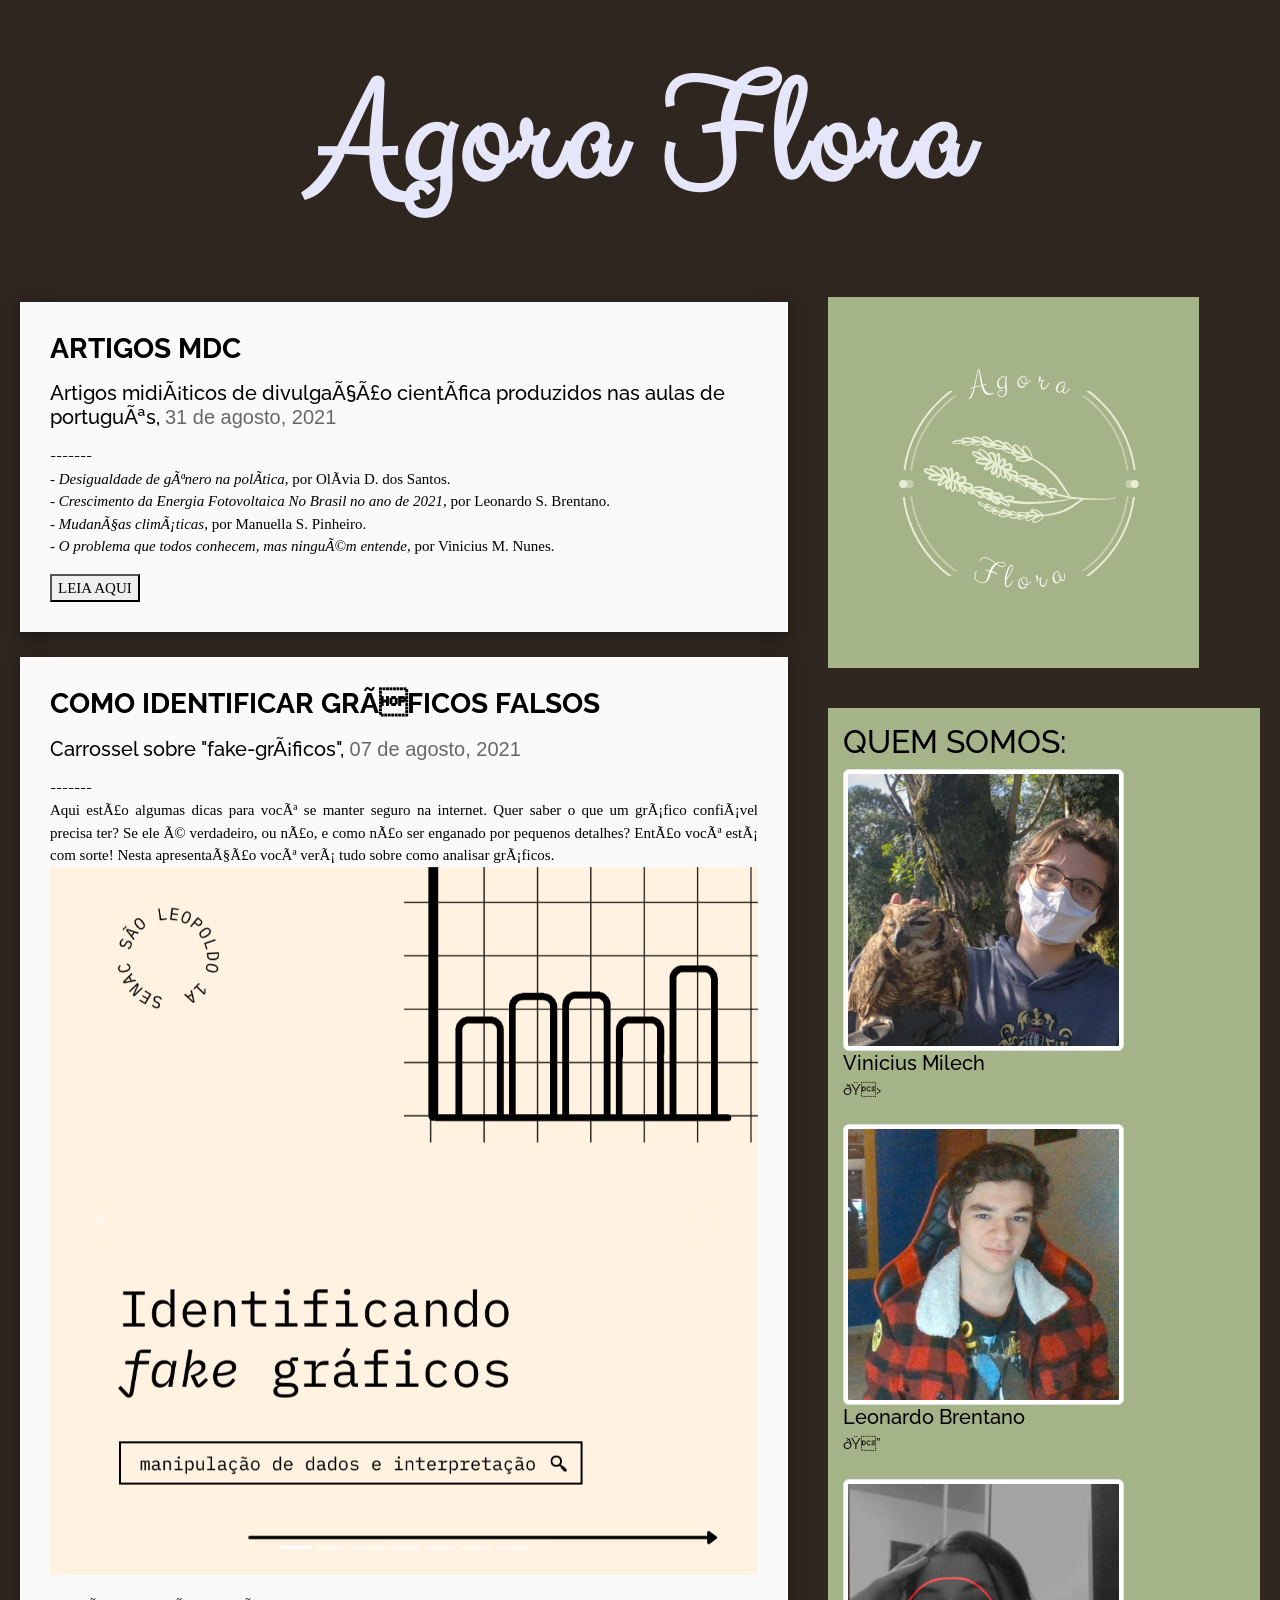
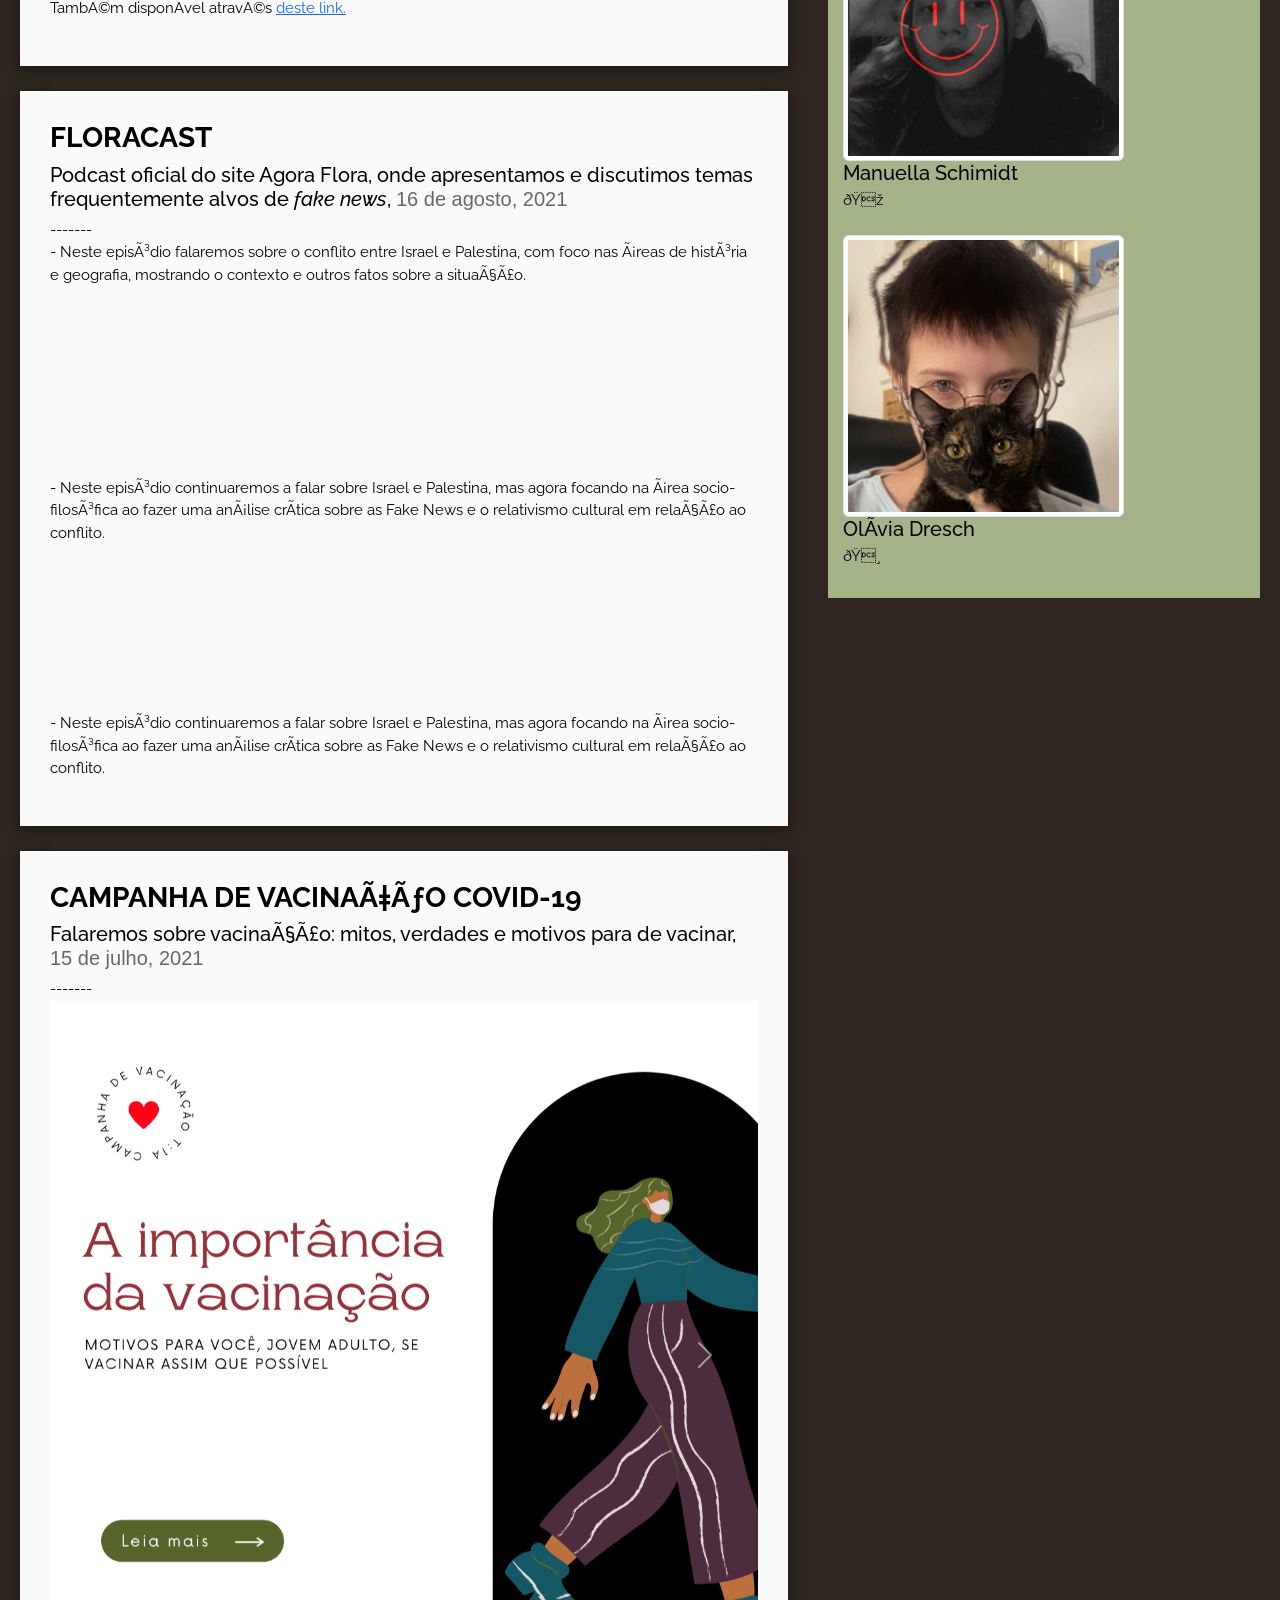
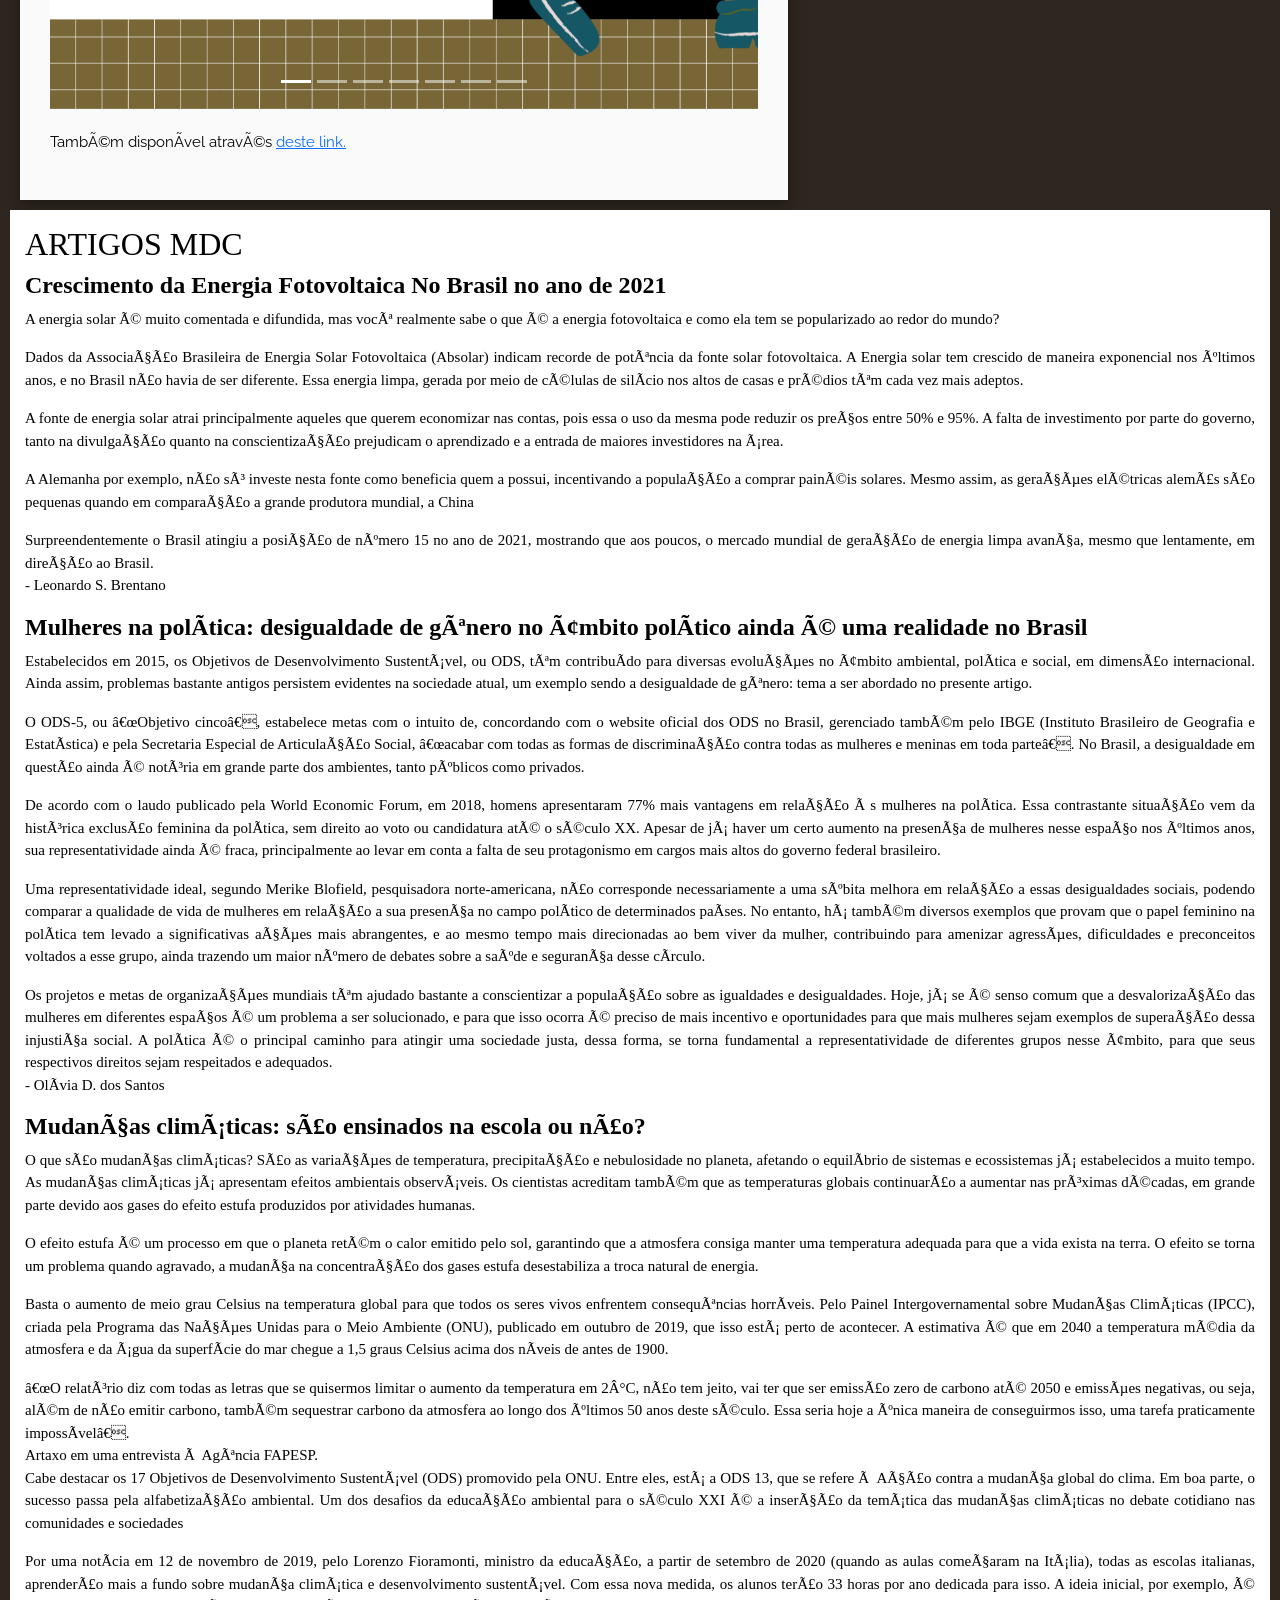
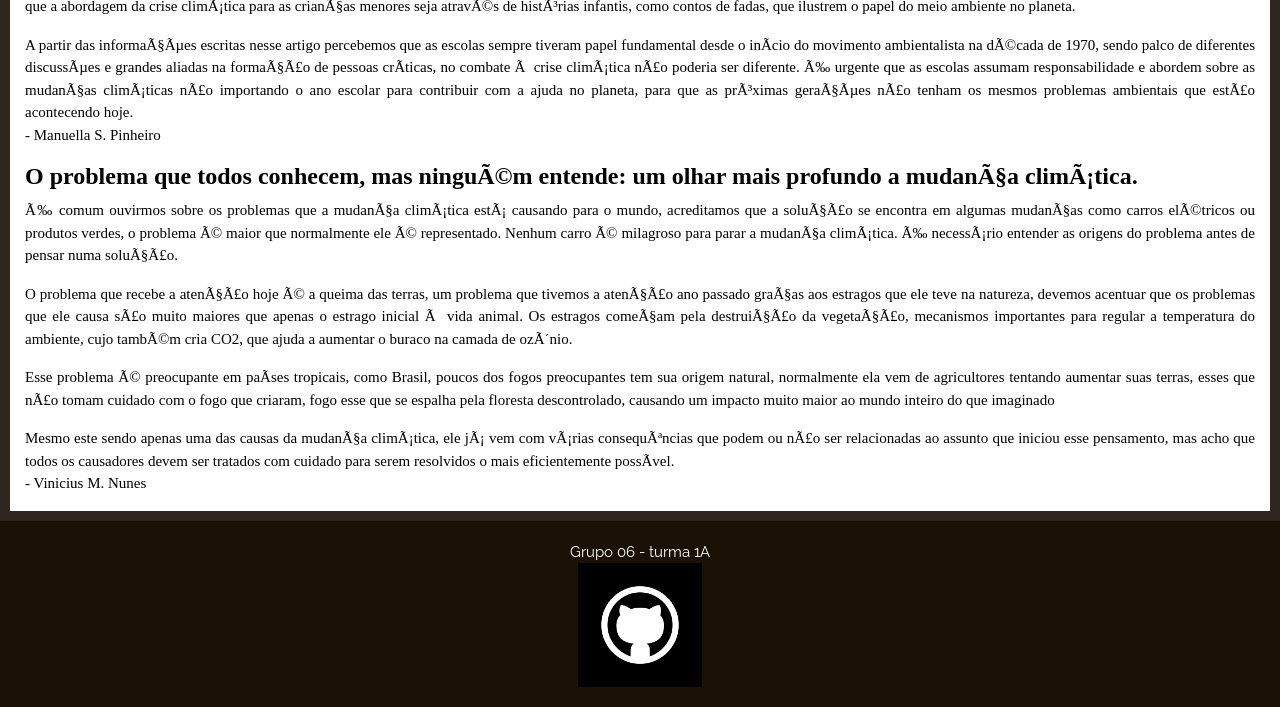
==== commit 2cc34fbd: "Update index.html" ====
--- a/index.html
+++ b/index.html
@@ -219,10 +219,11 @@
             <h3><b>FLORACAST</b></h3>
         <h5>Podcast oficial do site Agora Flora, onde apresentamos e discutimos temas frequentemente alvos de <i>fake news</i>, <span class="data">16 de agosto, 2021</span></h5>  -------<br>  
       <p> - Neste episódio falaremos sobre o conflito entre Israel e Palestina, com foco nas áreas de história e geografia, mostrando o contexto e outros fatos sobre a situação.</p> <br>
-                <iframe src="https://anchor.fm/floracast/embed/episodes/Floracast-Conflito-entre-Israel-e-Palestina-pt-1-e15sjil" height="152px" width="800px" frameborder="0" scrolling="no"></iframe>
-
+       <iframe src="www.https://anchor.fm/floracast/embed/episodes/Floracast-Conflito-entre-Israel-e-Palestina-pt-1-e15sjil" height="152px" width="700px" frameborder="0" scrolling="no"></iframe>
                 <p>- Neste episódio continuaremos a falar sobre Israel e Palestina, mas agora focando na área socio-filosófica ao fazer uma análise crítica sobre as Fake News e o relativismo cultural em relação ao conflito.</p>                  
-    <iframe src="https://anchor.fm/floracast/embed/episodes/Floracast-Conflito-entre-Israel-e-Palestina-pt-2-e15tlrc" height="152px" width="800px" frameborder="0" scrolling="no"></iframe>
+    <iframe src="www.https://anchor.fm/floracast/embed/episodes/Floracast-Conflito-entre-Israel-e-Palestina-pt-2-e15tlrc" height="152px" width="700px" frameborder="0" scrolling="no"></iframe>
+         <p>- Neste episódio continuaremos a falar sobre Israel e Palestina, mas agora focando na área socio-filosófica ao fazer uma análise crítica sobre as Fake News e o relativismo cultural em relação ao conflito.</p>                  
+
             </div>
     </section>
     </div>
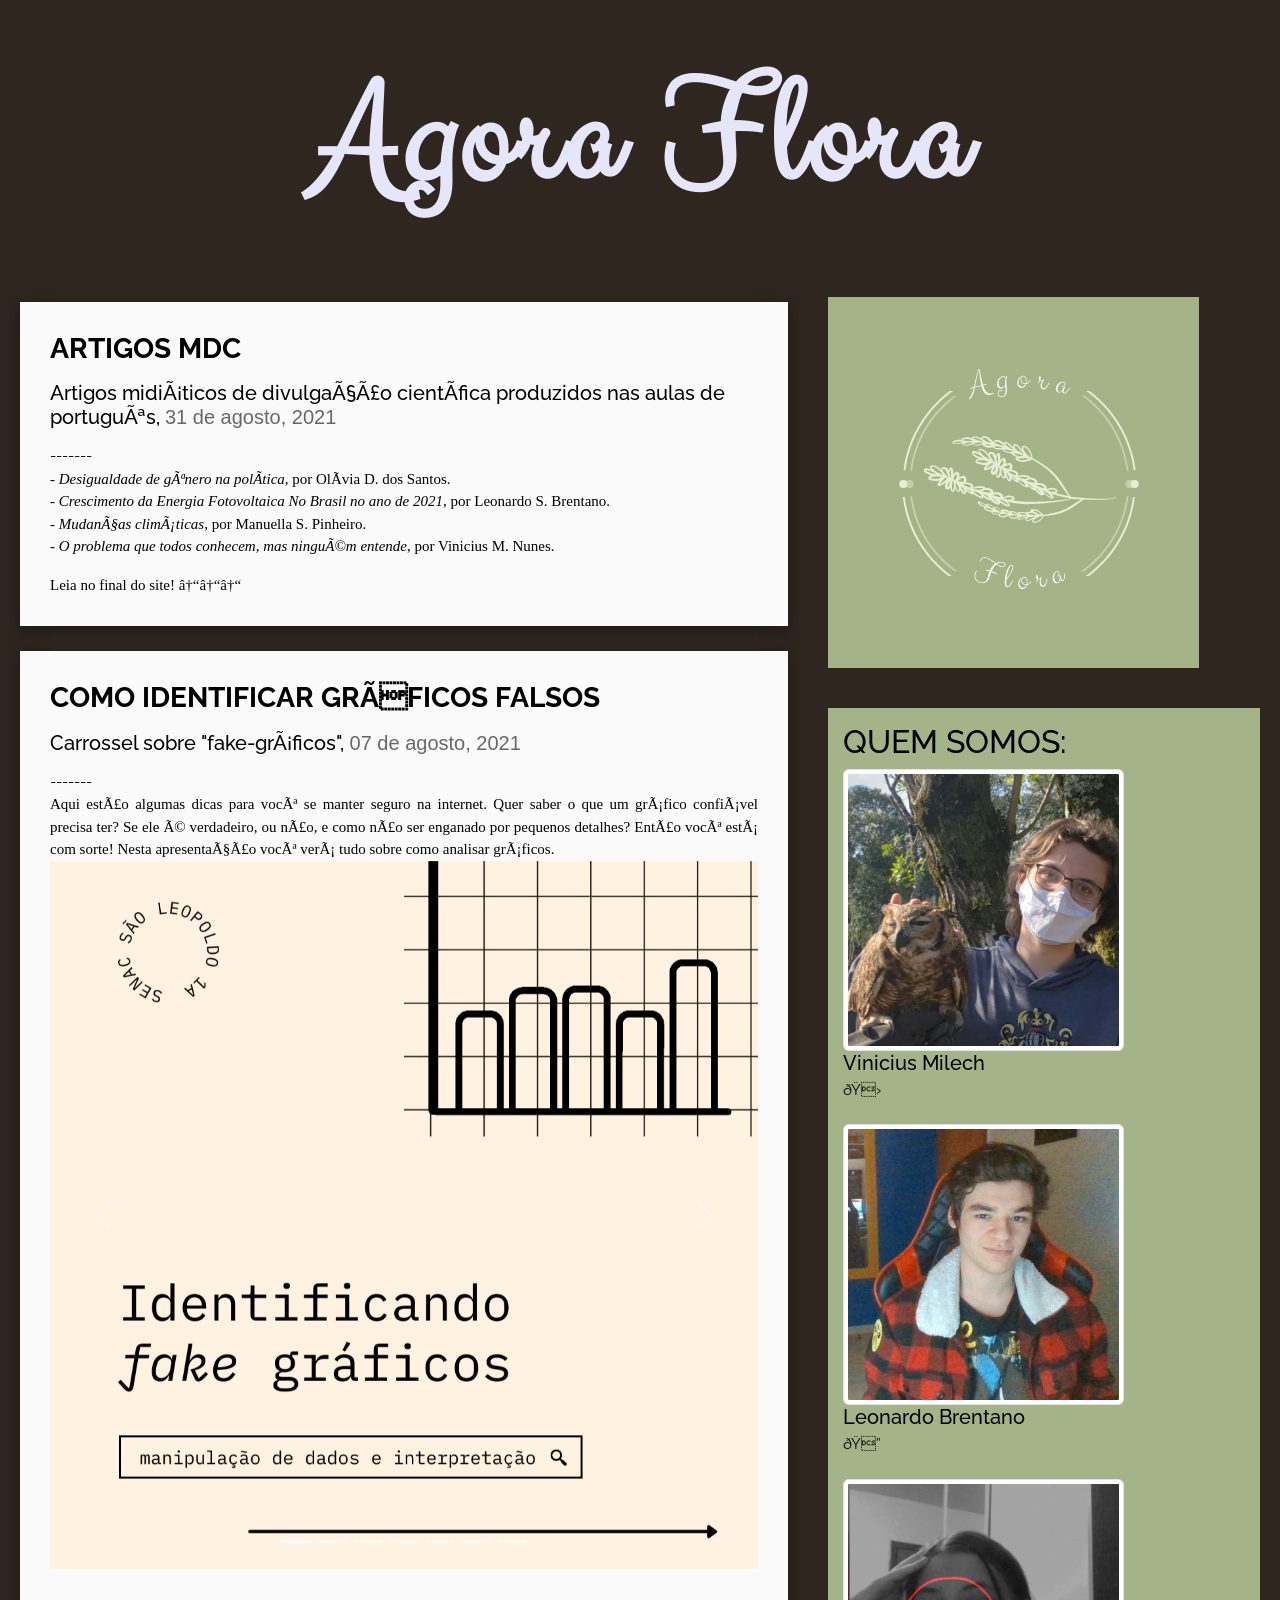
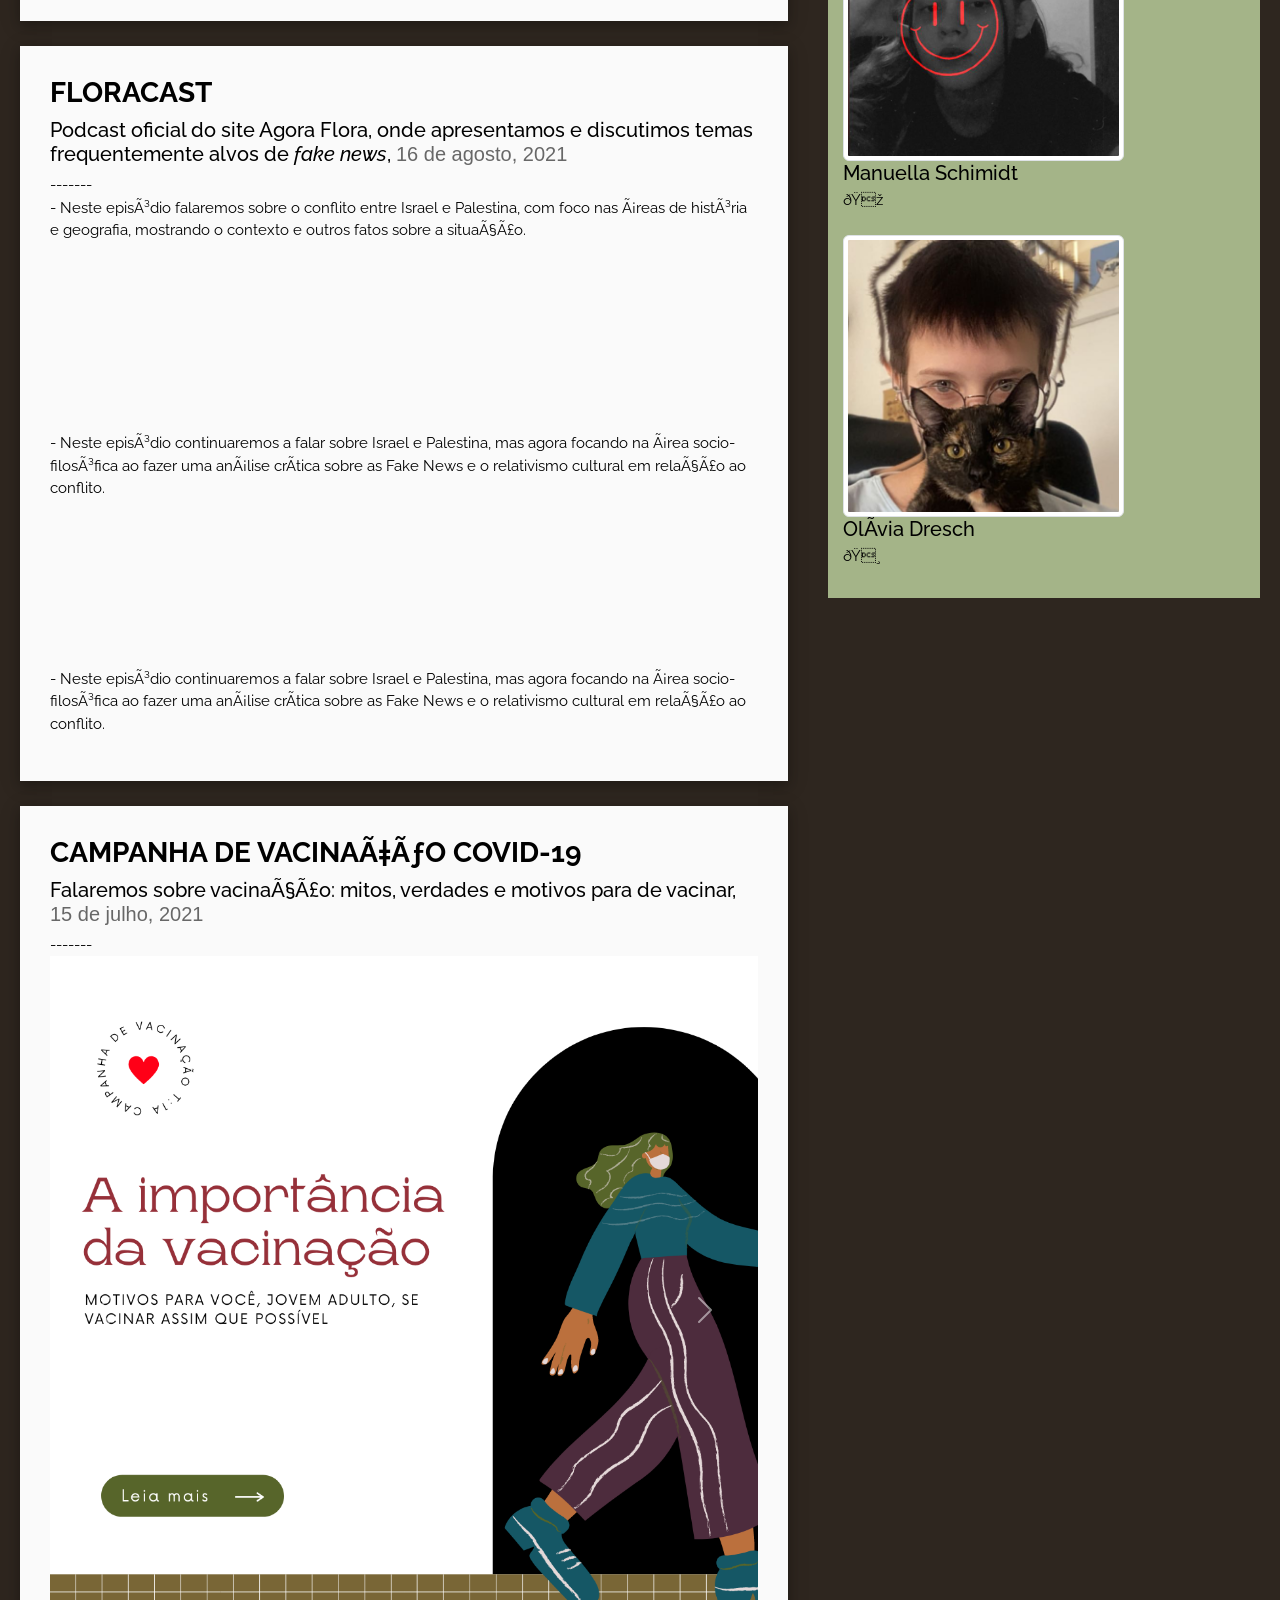
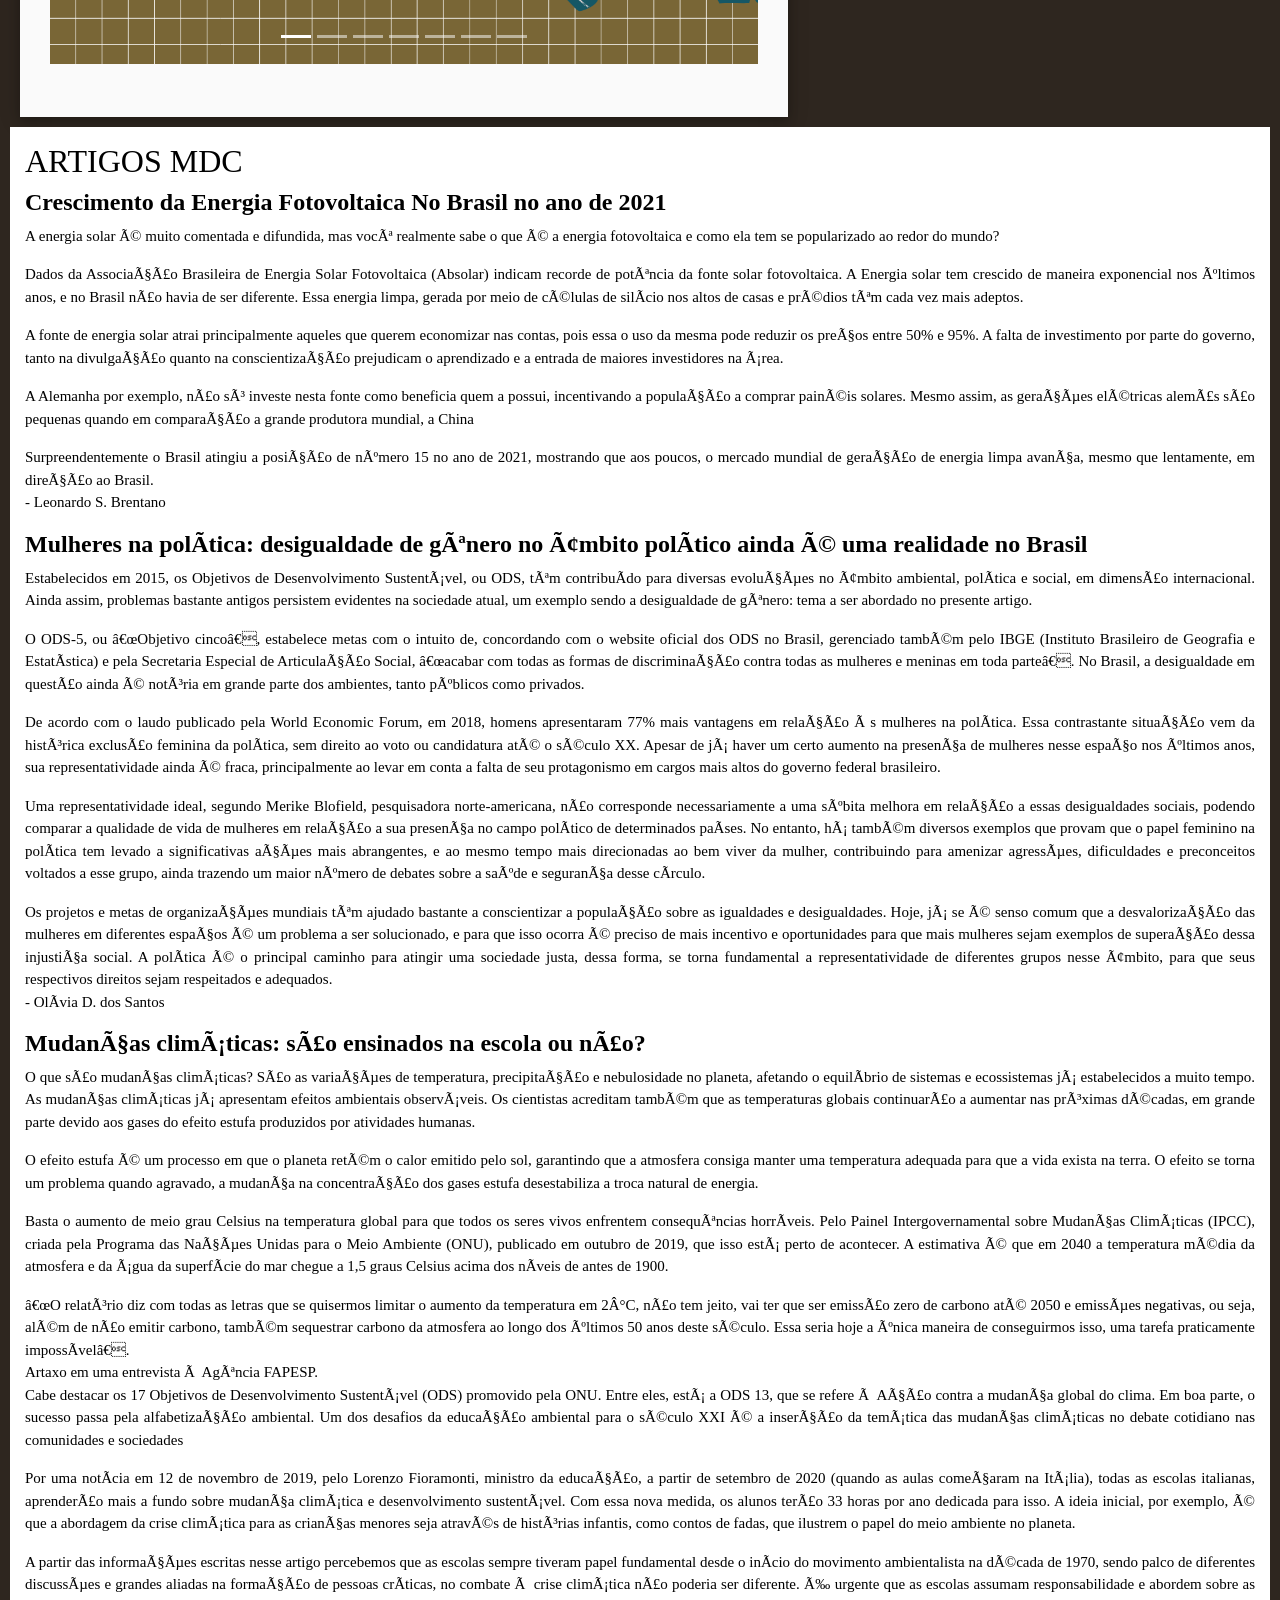
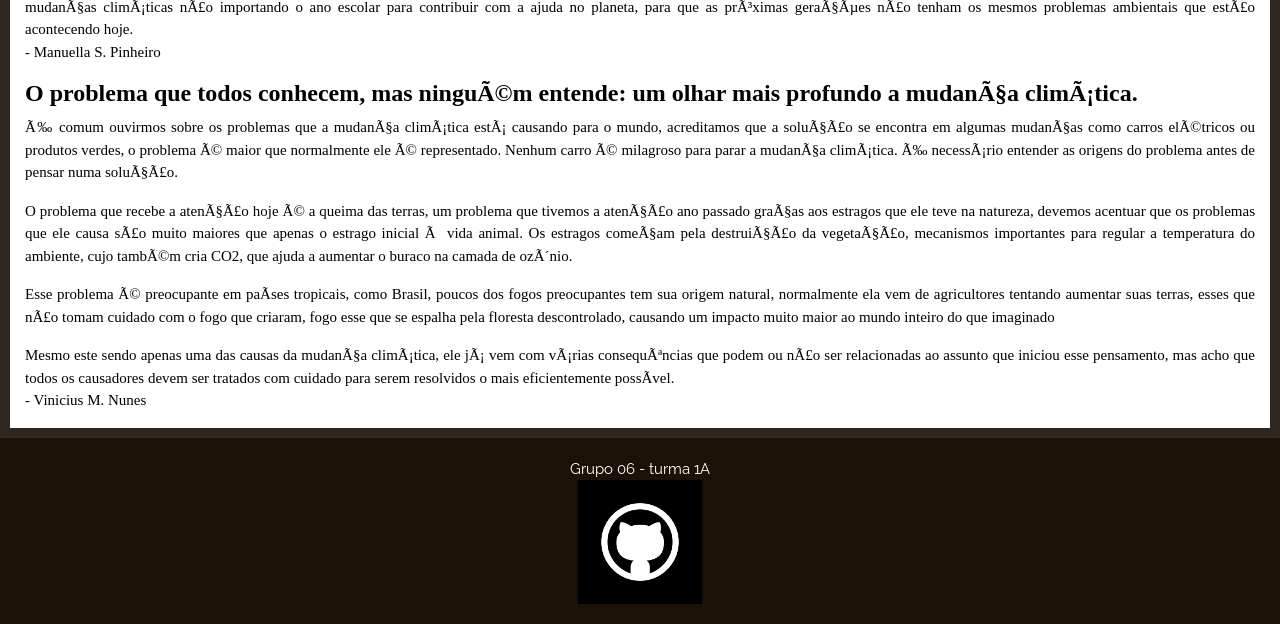
==== commit 72752139: "Update index.html" ====
--- a/index.html
+++ b/index.html
@@ -147,9 +147,7 @@
                     - <i>Mudanças climáticas</i>, por Manuella S. Pinheiro. <br>
                     - <i>O problema que todos conhecem, mas ninguém entende</i>, por Vinicius M. Nunes. <br></p>
   
-                  <a href="#Artigos"><button>LEIA AQUI</button>
-                  
-                  </a>
+                  Leia no final do site! ↓↓↓
                  
                 </div> 
                 </div>  
@@ -205,7 +203,7 @@
             </div>
 
               <br>
-              <p>Também disponível através <a href="https://www.canva.com/design/DAEjVn2A38w/-fjfD3KlGDydAcrtECcriA/view?utm_content=DAEjVn2A38w&utm_campaign=designshare&utm_medium=link&utm_source=viewer">deste link.</a></p>
+             
            
             </div>
 
@@ -219,9 +217,9 @@
             <h3><b>FLORACAST</b></h3>
         <h5>Podcast oficial do site Agora Flora, onde apresentamos e discutimos temas frequentemente alvos de <i>fake news</i>, <span class="data">16 de agosto, 2021</span></h5>  -------<br>  
       <p> - Neste episódio falaremos sobre o conflito entre Israel e Palestina, com foco nas áreas de história e geografia, mostrando o contexto e outros fatos sobre a situação.</p> <br>
-       <iframe src="www.https://anchor.fm/floracast/embed/episodes/Floracast-Conflito-entre-Israel-e-Palestina-pt-1-e15sjil" height="152px" width="700px" frameborder="0" scrolling="no"></iframe>
+       <iframe src="https://anchor.fm/floracast/embed/episodes/Floracast-Conflito-entre-Israel-e-Palestina-pt-1-e15sjil" height="152px" width="400px" frameborder="0" scrolling="no"></iframe>
                 <p>- Neste episódio continuaremos a falar sobre Israel e Palestina, mas agora focando na área socio-filosófica ao fazer uma análise crítica sobre as Fake News e o relativismo cultural em relação ao conflito.</p>                  
-    <iframe src="www.https://anchor.fm/floracast/embed/episodes/Floracast-Conflito-entre-Israel-e-Palestina-pt-2-e15tlrc" height="152px" width="700px" frameborder="0" scrolling="no"></iframe>
+    <iframe src="https://anchor.fm/floracast/embed/episodes/Floracast-Conflito-entre-Israel-e-Palestina-pt-2-e15tlrc" height="152px" width="400px" frameborder="0" scrolling="no"></iframe>
          <p>- Neste episódio continuaremos a falar sobre Israel e Palestina, mas agora focando na área socio-filosófica ao fazer uma análise crítica sobre as Fake News e o relativismo cultural em relação ao conflito.</p>                  
 
             </div>
@@ -279,7 +277,6 @@
                     </button>
                   </div>
                   <br>
-                  <p>Também disponível através <a href="https://www.canva.com/design/DAEi9Vy4Ht0/Kripl65nczVQaEvGxmqxJQ/view?utm_content=DAEi9Vy4Ht0&utm_campaign=designshare&utm_medium=link&utm_source=sharebutton">deste link.</a></p>
                 </div>
         </div>
 
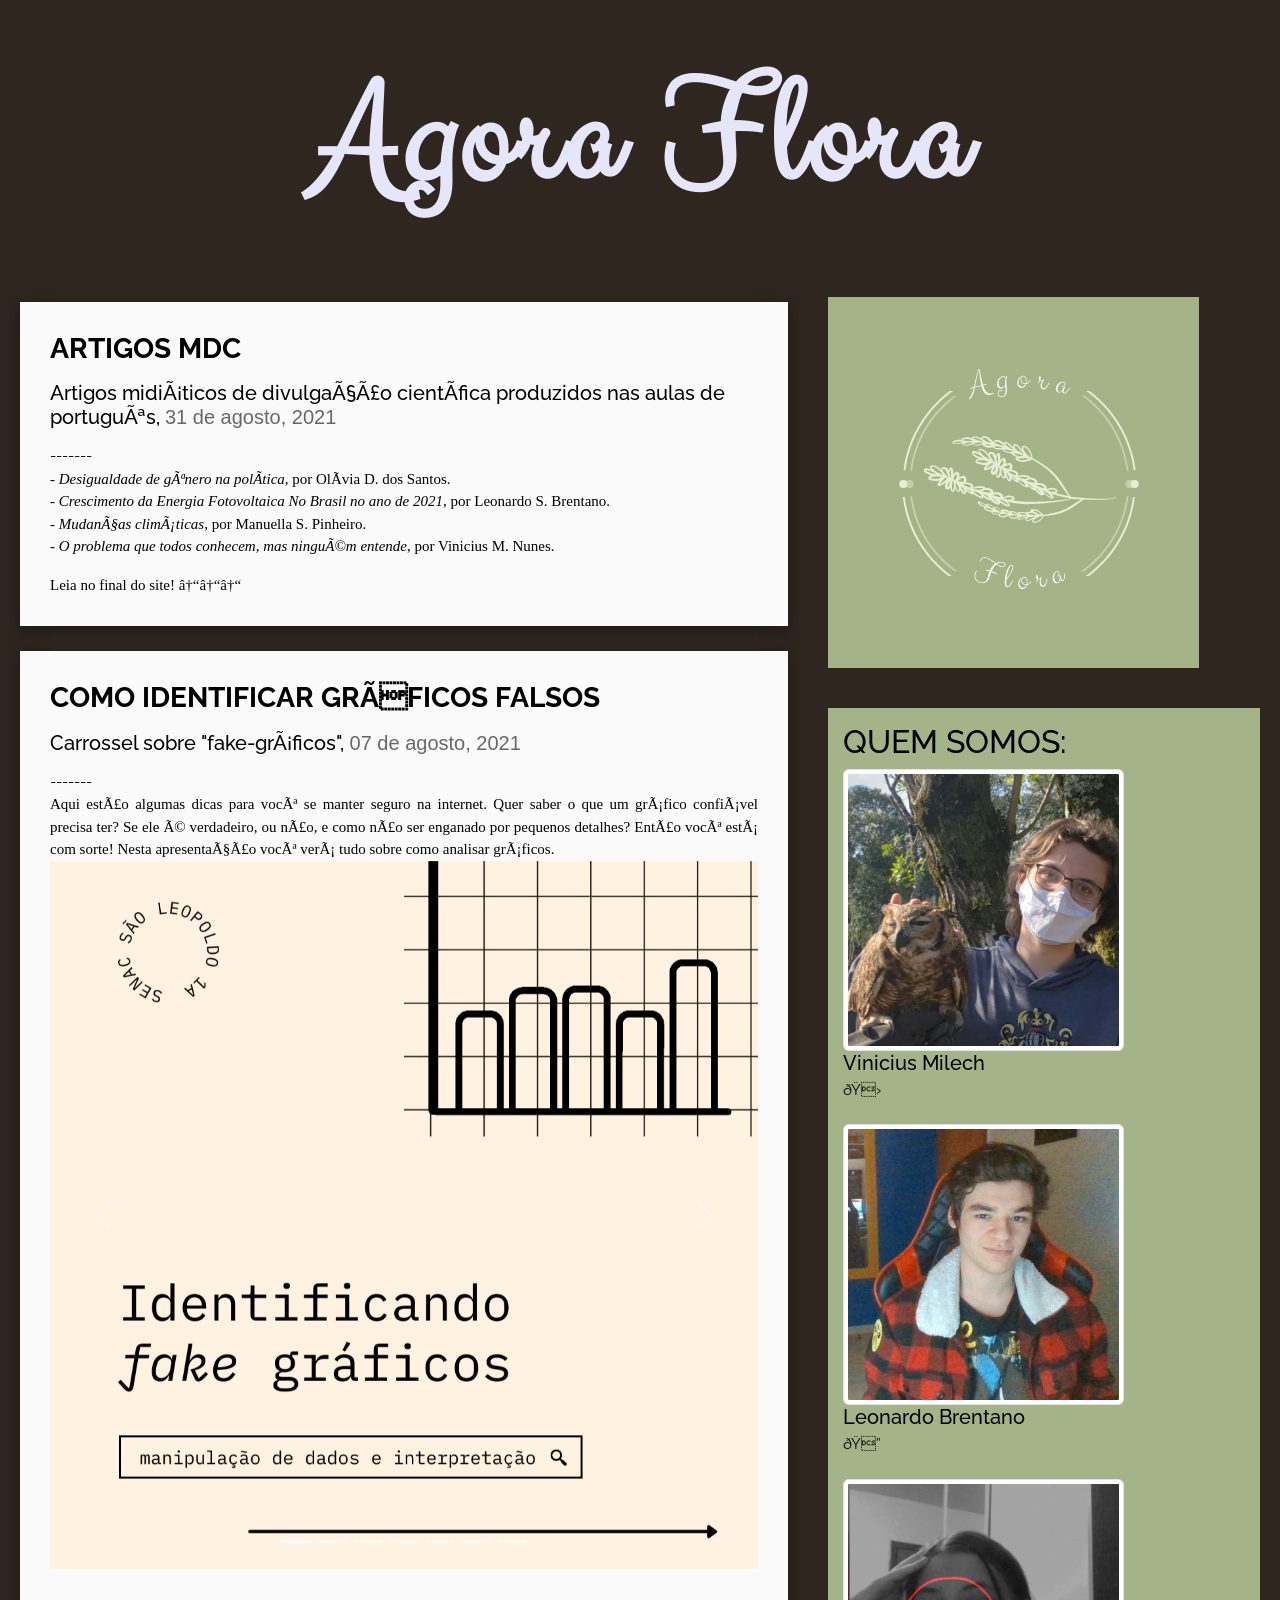
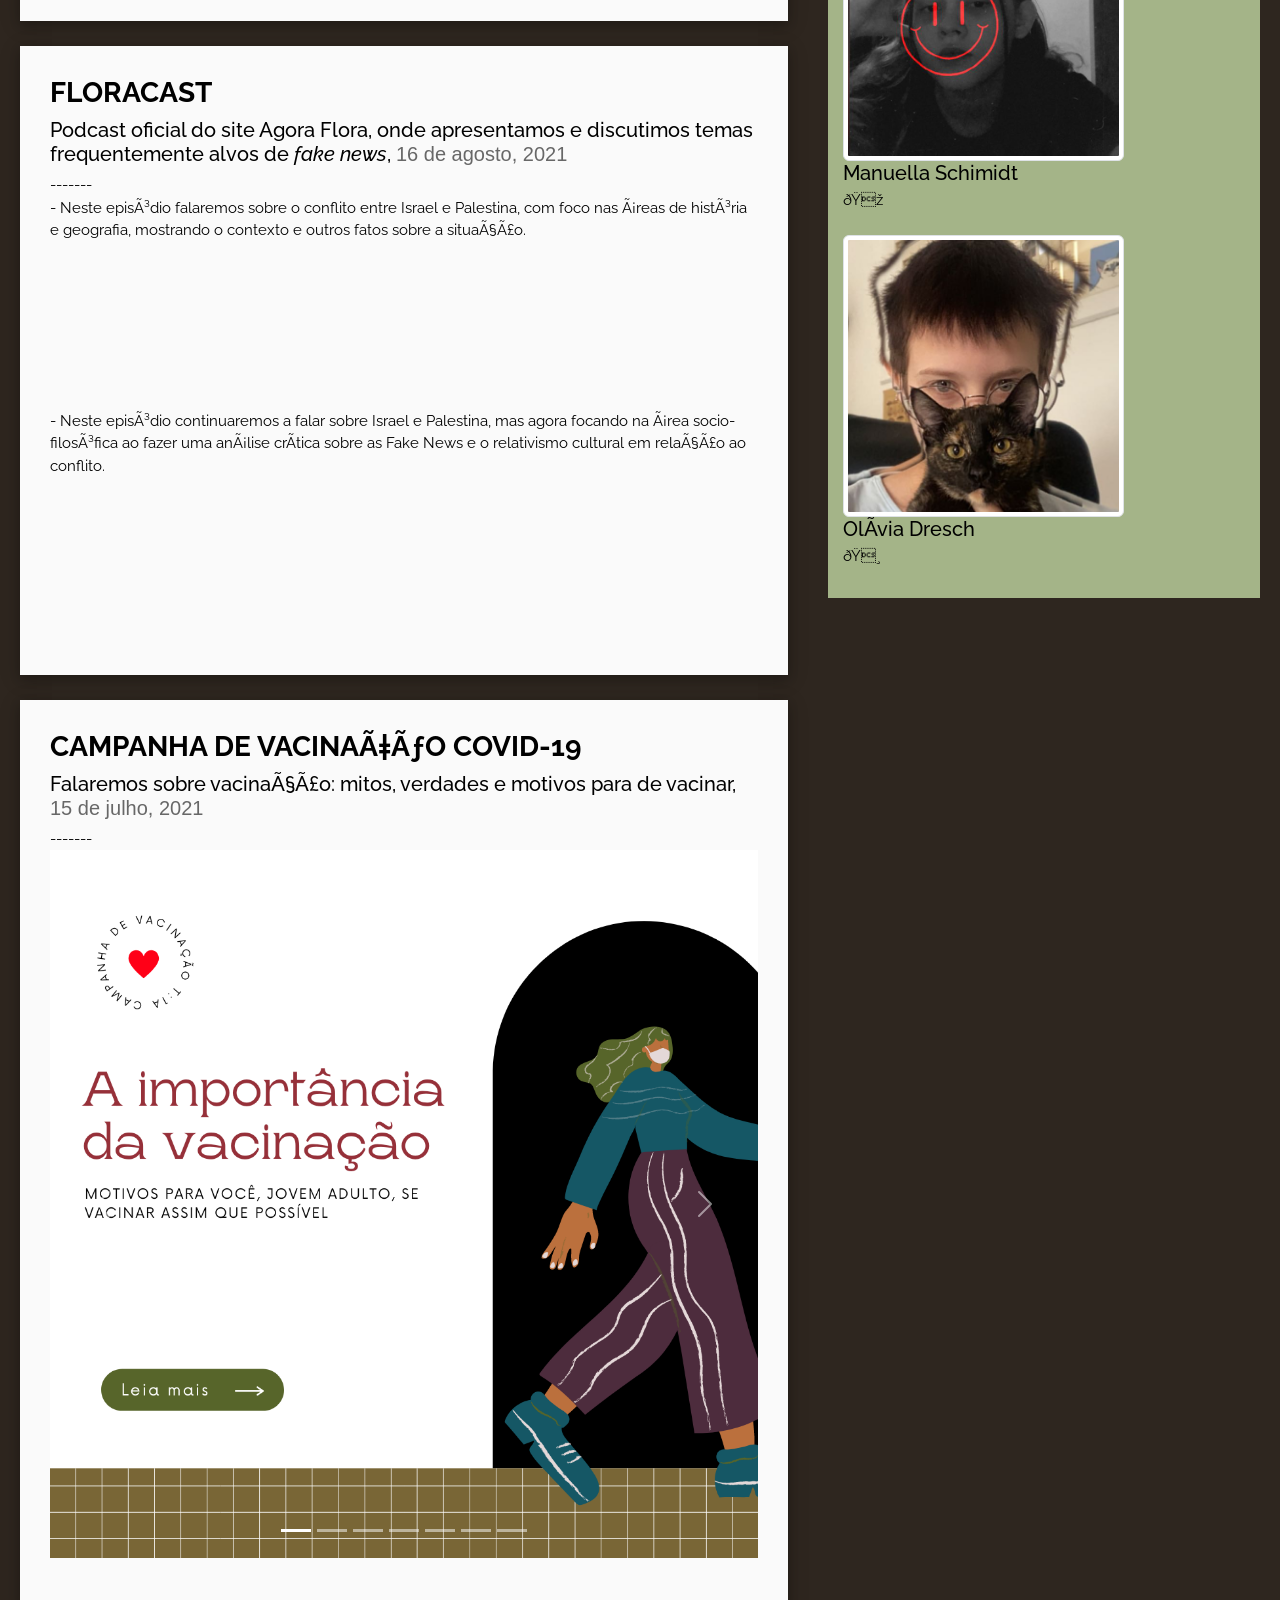
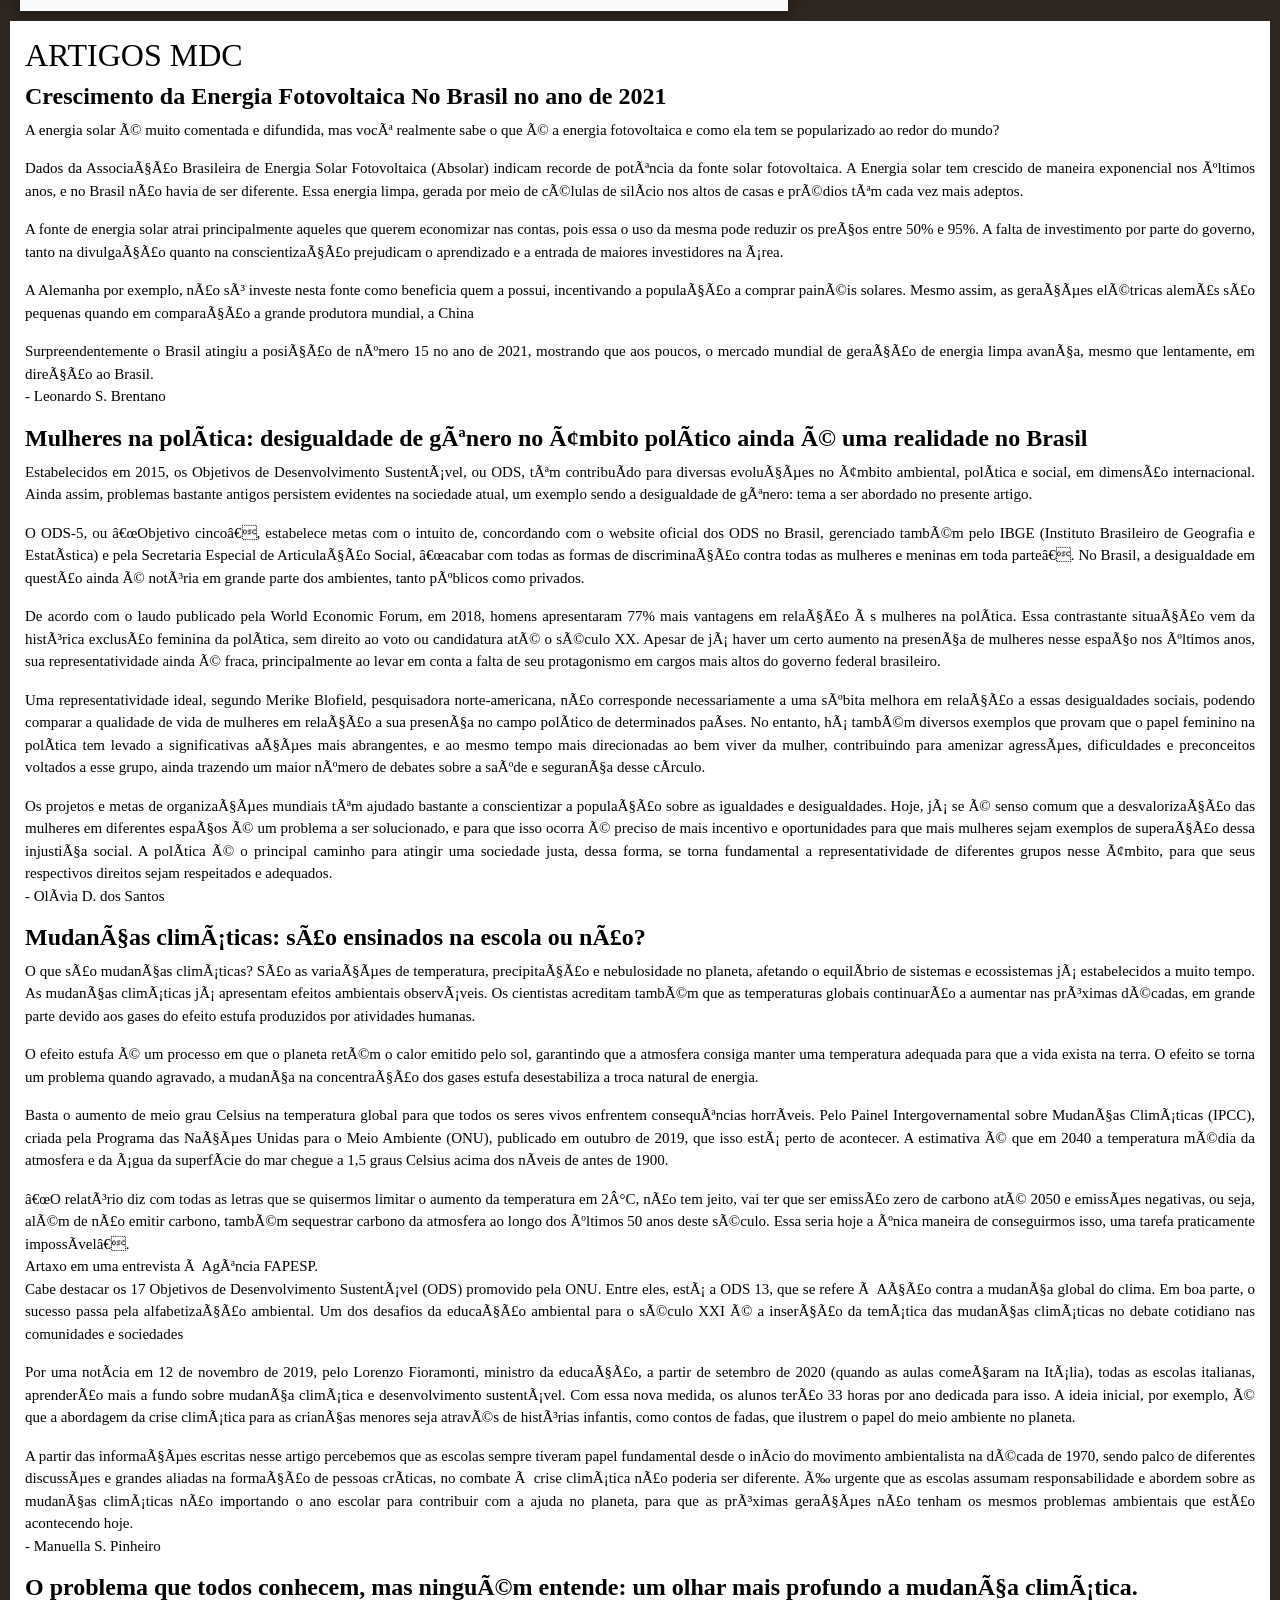
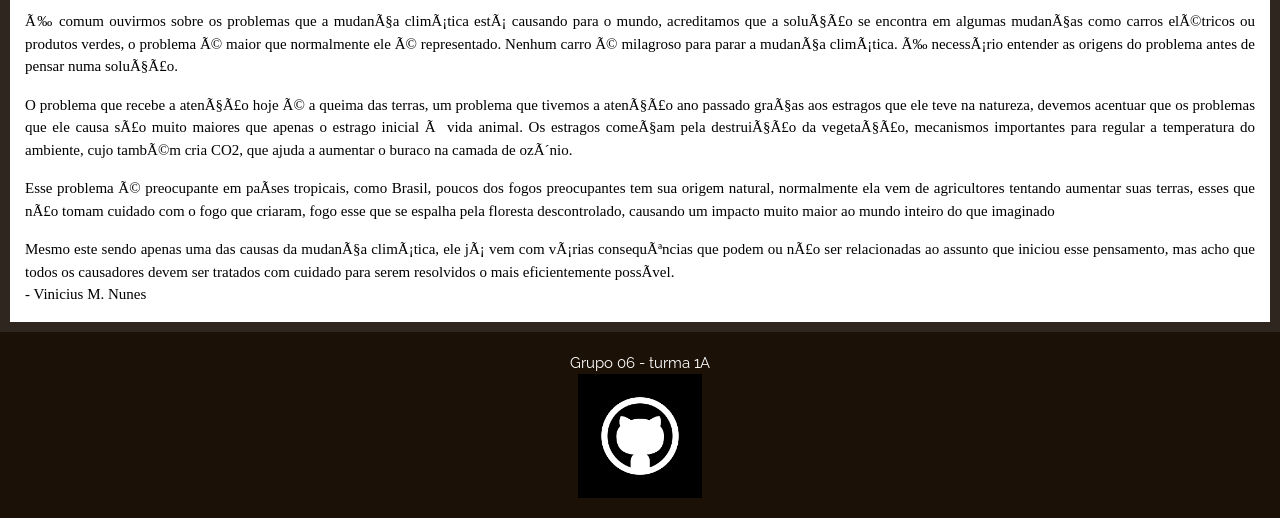
==== commit 0064243e: "Update index.html" ====
--- a/index.html
+++ b/index.html
@@ -216,12 +216,11 @@
             <div class=floracast>
             <h3><b>FLORACAST</b></h3>
         <h5>Podcast oficial do site Agora Flora, onde apresentamos e discutimos temas frequentemente alvos de <i>fake news</i>, <span class="data">16 de agosto, 2021</span></h5>  -------<br>  
-      <p> - Neste episódio falaremos sobre o conflito entre Israel e Palestina, com foco nas áreas de história e geografia, mostrando o contexto e outros fatos sobre a situação.</p> <br>
+      <p> - Neste episódio falaremos sobre o conflito entre Israel e Palestina, com foco nas áreas de história e geografia, mostrando o contexto e outros fatos sobre a situação.</p> 
        <iframe src="https://anchor.fm/floracast/embed/episodes/Floracast-Conflito-entre-Israel-e-Palestina-pt-1-e15sjil" height="152px" width="400px" frameborder="0" scrolling="no"></iframe>
                 <p>- Neste episódio continuaremos a falar sobre Israel e Palestina, mas agora focando na área socio-filosófica ao fazer uma análise crítica sobre as Fake News e o relativismo cultural em relação ao conflito.</p>                  
     <iframe src="https://anchor.fm/floracast/embed/episodes/Floracast-Conflito-entre-Israel-e-Palestina-pt-2-e15tlrc" height="152px" width="400px" frameborder="0" scrolling="no"></iframe>
-         <p>- Neste episódio continuaremos a falar sobre Israel e Palestina, mas agora focando na área socio-filosófica ao fazer uma análise crítica sobre as Fake News e o relativismo cultural em relação ao conflito.</p>                  
-
+        
             </div>
     </section>
     </div>
